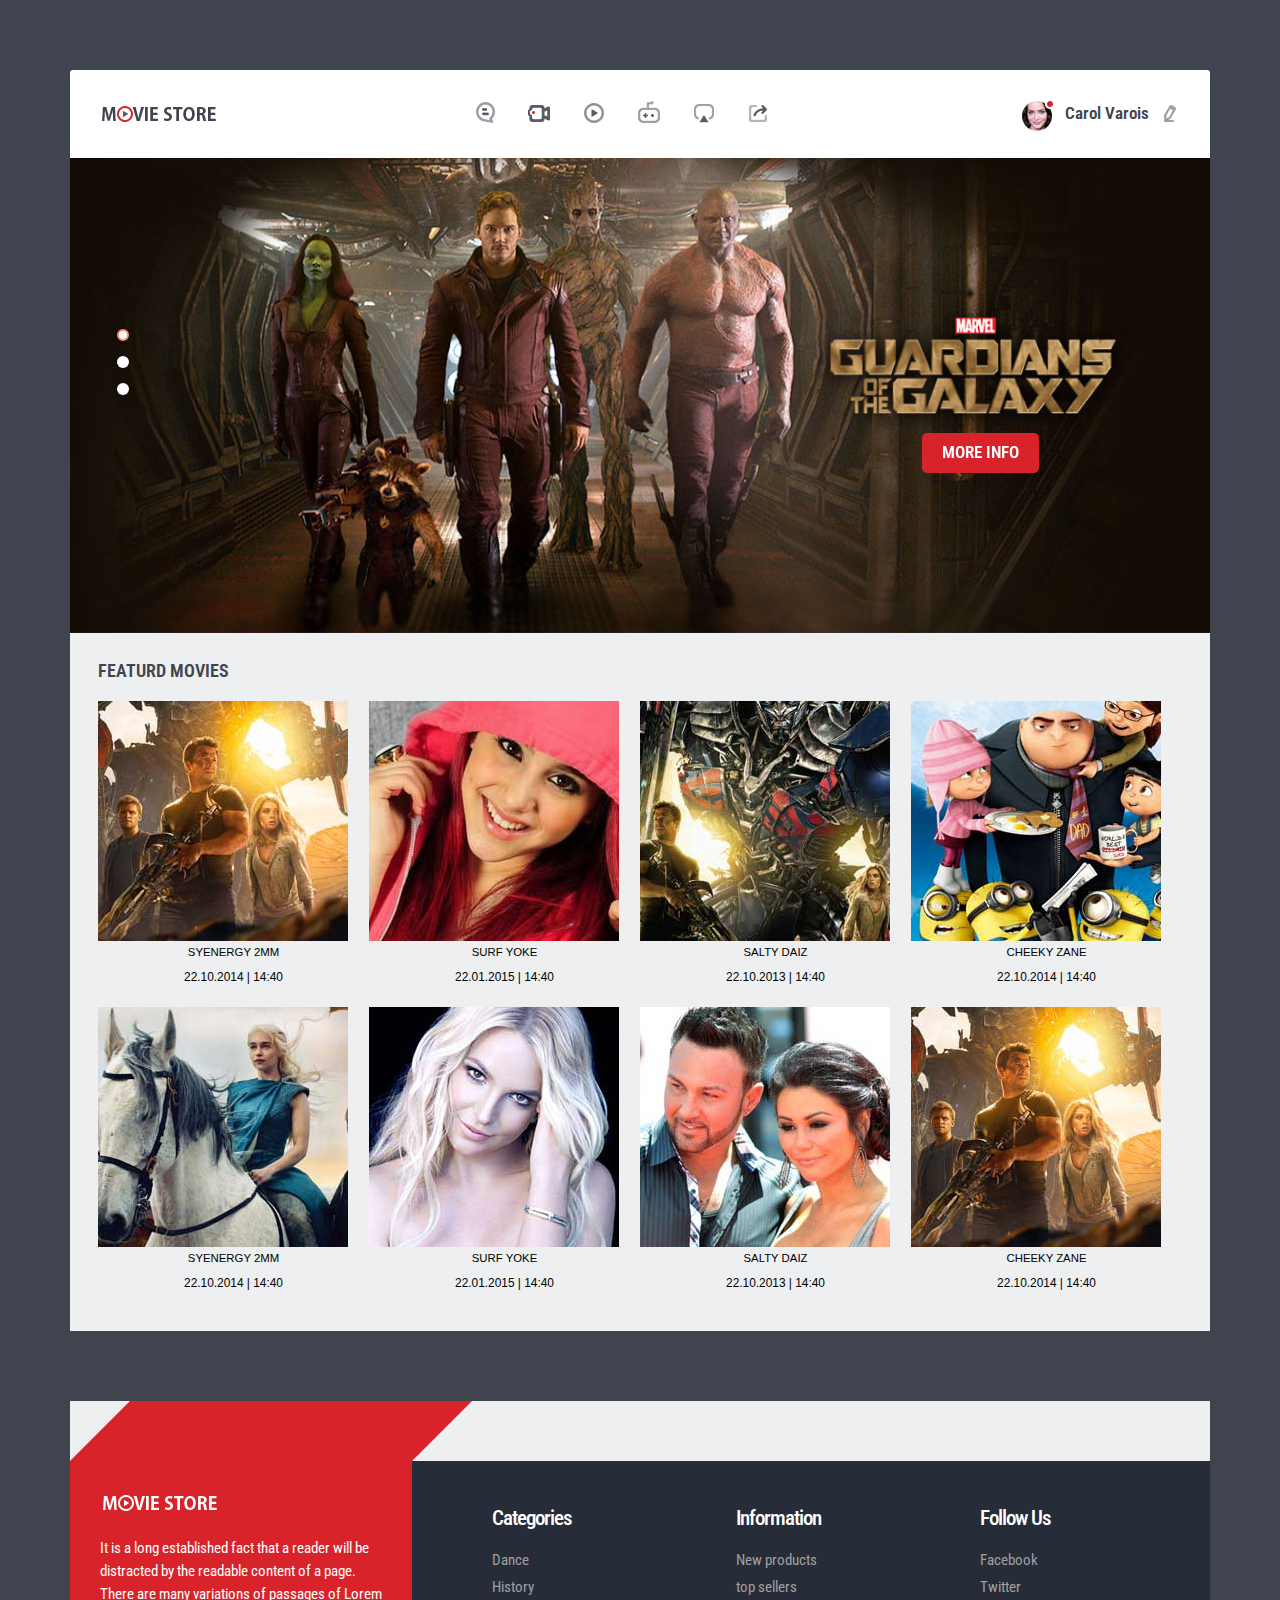
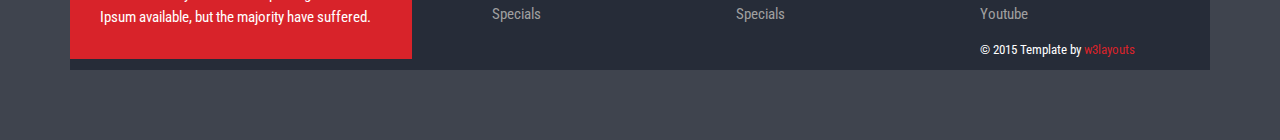
==== FilmIntegration/src/main/resources/static/index.html @ 074dd5e5 "修改电影列表页面" ====
<!--A Design by W3layouts
Author: W3layout
Author URL: http://w3layouts.com
License: Creative Commons Attribution 3.0 Unported
License URL: http://creativecommons.org/licenses/by/3.0/
-->
<!DOCTYPE HTML>
<html>
<head>
<title>Movie_store A Entertainment Category Flat Bootstarp Resposive Website Template | Home :: w3layouts</title>
<meta name="viewport" content="width=device-width, initial-scale=1">
<meta http-equiv="Content-Type" content="text/html; charset=utf-8" />
<meta name="keywords" content="Movie_store Responsive web template, Bootstrap Web Templates, Flat Web Templates, Andriod Compatible web template, 
Smartphone Compatible web template, free webdesigns for Nokia, Samsung, LG, SonyErricsson, Motorola web design" />
<script type="application/x-javascript"> addEventListener("load", function() { setTimeout(hideURLbar, 0); }, false); function hideURLbar(){ window.scrollTo(0,1); } </script>
<link href="css/bootstrap.css" rel='stylesheet' type='text/css' />
<link href="css/style.css" rel="stylesheet" type="text/css" media="all" />
<!-- start plugins -->
<script type="text/javascript" src="js/jquery-1.11.1.min.js"></script>
<link href='http://fonts.googleapis.com/css?family=Roboto+Condensed:100,200,300,400,500,600,700,800,900' rel='stylesheet' type='text/css'>
<script src="js/responsiveslides.min.js"></script>
<script>
    $(function () {
      $("#slider").responsiveSlides({
      	auto: true,
      	nav: true,
      	speed: 500,
        namespace: "callbacks",
        pager: true,
      });
    });
</script>
</head>
<body>
<div class="container">
	<div class="container_wrap">
		<div class="header_top">
		    <div class="col-sm-3 logo"><a href="index.html"><img src="images/logo.png" alt=""/></a></div>
		    <div class="col-sm-6 nav">
			  <ul>
				 <li> <span class="simptip-position-bottom simptip-movable" data-tooltip="comic"><a href="movie.html"> </a></span></li>
				 <li><span class="simptip-position-bottom simptip-movable" data-tooltip="movie"><a href="movie.html"> </a> </span></li>
				 <li><span class="simptip-position-bottom simptip-movable" data-tooltip="video"><a href="movie.html"> </a></span></li>
				 <li><span class="simptip-position-bottom simptip-movable" data-tooltip="game"><a href="movie.html"> </a></span></li>
				 <li><span class="simptip-position-bottom simptip-movable" data-tooltip="tv"><a href="movie.html"> </a></span></li>
				 <li><span class="simptip-position-bottom simptip-movable" data-tooltip="more"><a href="movie.html"> </a></span></li>
			 </ul>
			</div>
			<div class="col-sm-3 header_right">
			   <ul class="header_right_box">
				 <li><img src="images/p1.png" alt=""/></li>
				 <li><p><a href="index.html">Carol Varois</a></p></li>
				 <li class="last"><i class="edit"> </i></li>
				 <div class="clearfix"> </div>
			   </ul>
			</div>
			<div class="clearfix"> </div>
	      </div>
	      <div class="slider">
	   <div class="callbacks_container">
	   <!-- Add the top-3 movies to show, implemented in the javascript -->
	      <ul class="rslides" id="slider">
	        <li><img src="images/banner.jpg" class="img-responsive" alt=""/>
	        	<div class="button">
			      <a href="#" class="hvr-shutter-out-horizontal">More Info</a>
			    </div>
			</li>
	        <li><img src="images/banner1.jpg" class="img-responsive" alt=""/>
	        	<div class="button">
			      <a href="#" class="hvr-shutter-out-horizontal">More Info</a>
			    </div>
			</li>
	        <li><img src="images/banner2.jpg" class="img-responsive" alt=""/>
	        	<div class="button">
			      <a href="#" class="hvr-shutter-out-horizontal">More Info</a>
			    </div>
			</li>
	      </ul>
	    </div>
	    
      </div>
      <div class="content">
      	<div class="box_1">
      	 <h1 class="m_2">Featurd Movies</h1>
      	 
		<div class="clearfix"> </div>
		</div>
		
		
                   <ul id="flexiselDemo3">
						<li><img src="images/1.jpg" class="img-responsive"/><div class="grid-flex"><a href="#">Syenergy 2mm</a><p>22.10.2014 | 14:40</p></div></li>
						<li><img src="images/2.jpg" class="img-responsive"/><div class="grid-flex"><a href="#">Surf Yoke</a><p>22.01.2015 | 14:40</p></div></li>
						<li><img src="images/3.jpg" class="img-responsive"/><div class="grid-flex"><a href="#">Salty Daiz</a><p>22.10.2013 | 14:40</p></div></li>
						<li><img src="images/4.jpg" class="img-responsive"/><div class="grid-flex"><a href="#">Cheeky Zane</a><p>22.10.2014 | 14:40</p></div></li>
						<li><img src="images/5.jpg" class="img-responsive"/><div class="grid-flex"><a href="#">Synergy</a><p>22.10.2013 | 14:40</p></div></li>
				    </ul>
				    <script type="text/javascript">
					 $(window).load(function() {
						$("#flexiselDemo3").flexisel({
							visibleItems: 4,
							animationSpeed: 1000,
							autoPlay: true,
							autoPlaySpeed: 3000,    		
							pauseOnHover: true,
							enableResponsiveBreakpoints: true,
					    	responsiveBreakpoints: { 
					    		portrait: { 
					    			changePoint:480,
					    			visibleItems: 1
					    		}, 
					    		landscape: { 
					    			changePoint:640,
					    			visibleItems: 2
					    		},
					    		tablet: { 
					    			changePoint:768,
					    			visibleItems: 3
					    		}
					    	}
					    });
					    
					});
				   </script>
				   <script type="text/javascript" src="js/jquery.flexisel.js"></script>
				   <ul id="flexiselDemo1">
						<li><img src="images/8.jpg" class="img-responsive"/><div class="grid-flex"><a href="#">Syenergy 2mm</a><p>22.10.2014 | 14:40</p></div></li>
						<li><img src="images/7.jpg" class="img-responsive"/><div class="grid-flex"><a href="#">Surf Yoke</a><p>22.01.2015 | 14:40</p></div></li>
						<li><img src="images/6.jpg" class="img-responsive"/><div class="grid-flex"><a href="#">Salty Daiz</a><p>22.10.2013 | 14:40</p></div></li>
						<li><img src="images/1.jpg" class="img-responsive"/><div class="grid-flex"><a href="#">Cheeky Zane</a><p>22.10.2014 | 14:40</p></div></li>
						<li><img src="images/2.jpg" class="img-responsive"/><div class="grid-flex"><a href="#">Synergy</a><p>22.10.2013 | 14:40</p></div></li>
				     </ul>
				    <script type="text/javascript">
					 $(window).load(function() {
						$("#flexiselDemo1").flexisel({
							visibleItems: 4,
							animationSpeed: 1000,
							autoPlay: true,
							autoPlaySpeed: 3000,    		
							pauseOnHover: true,
							enableResponsiveBreakpoints: true,
					    	responsiveBreakpoints: { 
					    		portrait: { 
					    			changePoint:480,
					    			visibleItems: 1
					    		}, 
					    		landscape: { 
					    			changePoint:640,
					    			visibleItems: 2
					    		},
					    		tablet: { 
					    			changePoint:768,
					    			visibleItems: 3
					    		}
					    	}
					    });
					    
					});
				   </script>
		
		
      </div>
   </div>
 </div>
 
<div class="container"> 
 <footer id="footer">
 	<div id="footer-3d">
		<div class="gp-container">
			<span class="first-widget-bend"></span>
		</div>		
	</div>
    <div id="footer-widgets" class="gp-footer-larger-first-col">
		<div class="gp-container">
            <div class="footer-widget footer-1">
            	<div class="wpb_wrapper">
					<img src="images/f_logo.png" alt=""/>
				</div> 
	          <br>
	          <p>It is a long established fact that a reader will be distracted by the readable content of a page.</p>
			  <p class="text">There are many variations of passages of Lorem Ipsum available, but the majority have suffered.</p>
			 </div>
			 <div class="footer_box">
			  <div class="col_1_of_3 span_1_of_3">
					<h3>Categories</h3>
					<ul class="first">
						<li><a href="#">Dance</a></li>
						<li><a href="#">History</a></li>
						<li><a href="#">Specials</a></li>
					</ul>
		     </div>
		     <div class="col_1_of_3 span_1_of_3">
					<h3>Information</h3>
					<ul class="first">
						<li><a href="#">New products</a></li>
						<li><a href="#">top sellers</a></li>
						<li><a href="#">Specials</a></li>
					</ul>
		     </div>
		     <div class="col_1_of_3 span_1_of_3">
					<h3>Follow Us</h3>
					<ul class="first">
						<li><a href="#">Facebook</a></li>
						<li><a href="#">Twitter</a></li>
						<li><a href="#">Youtube</a></li>
					</ul>
					<div class="copy">
				      <p>&copy; 2015 Template by <a href="http://w3layouts.com" target="_blank"> w3layouts</a></p>
			        </div>
		     </div>
		    <div class="clearfix"> </div>
	        </div>
	        <div class="clearfix"> </div>
		</div>
	</div>
  </footer>
</div>		
</body>
</html>
---- FilmIntegration/src/main/resources/static/css/style.css ----
/*
Author: W3layout
Author URL: http://w3layouts.com
License: Creative Commons Attribution 3.0 Unported
License URL: http://creativecommons.org/licenses/by/3.0/
*/
h4, h5, h6,
h1, h2, h3 {margin-top: 0;}
ul, ol {margin: 0;}
p {margin: 0;}
html, body{
	font-family: 'Roboto Condensed', sans-serif;
	background:#3f444e;
}
body a{
	transition:0.5s all;
	-webkit-transition:0.5s all;
	-moz-transition:0.5s all;
	-o-transition:0.5s all;
	-ms-transition:0.5s all;
}
.container_wrap{
	padding:5em 0;
}
.header_top{
	background: #fff;
padding:2em 1em 1.8em;
border-top-left-radius: 3px;
-webkit-border-top-left-radius: 3px;
-moz-border-top-left-radius: 3px;
-o-border-top-left-radius: 3px;
border-top-right-radius: 3px;
-webkit-border-top-right-radius: 3px;
-moz-border-top-right-radius: 3px;
-o-border-top-right-radius: 3px;
}
.logo{
	margin-top: 4px;
}
/*---social-icons-----*/
.nav {
	text-align:center;
	
}
.nav ul{
	padding:0;
	margin:0;
	list-style:none;
}
.nav li{
	
	margin: 0px 4% 0px 0;
	display:inline-block;
}
.nav li a {
	height:30px;
	width:30px;
	display: block;
}
.nav li a:hover {
	zoom: 1;
	filter: alpha(opacity=50);
	opacity: 0.8;
	-webkit-transition: opacity .15s ease-in-out;
	-moz-transition: opacity .15s ease-in-out;
	-ms-transition: opacity .15s ease-in-out;
	-o-transition: opacity .15s ease-in-out;
	transition: opacity .15s ease-in-out;
}
/*--------social simptip--------*/
[data-tooltip] {
	position: relative;
	display: inline-block;
}
[data-tooltip].simptip-position-bottom:before {
	border-bottom-color:#d8232a;
}
[data-tooltip].simptip-position-bottom:after {
	background-color:#d8232a;
	color:#fff;
	border-radius: 5px;
	-webkit-border-radius: 5px;
	-moz-border-radius: 5px;
	-o-border-radius: 5px;
}
[data-tooltip]:before {
	content: '';
	position: absolute;
	border-width: 6px;
	border-style: solid;
	border-color: rgba(0, 0, 0, 0);
}
[data-tooltip]:before, [data-tooltip]:after {
	position: absolute;
	visibility: hidden;
	opacity: 0;
	z-index: 999999;
}
[data-tooltip]:after {
	height:25px;
	padding:7px 12px 0;
	font-size: 13px;
	line-height: 11px;
	content: attr(data-tooltip);
	white-space: nowrap;
	text-transform:uppercase;
}
[data-tooltip]:hover, [data-tooltip]:focus {
	background-color: rgba(0, 0, 0, 0);
}
[data-tooltip]:hover:before, [data-tooltip]:hover:after, [data-tooltip]:focus:before, [data-tooltip]:focus:after {
	visibility: visible;
	opacity: 1;
}
.simptip-position-bottom.simptip-movable:before {
	margin-top: -15px;
}
.simptip-position-bottom.simptip-movable:after {
	margin-top: -3px;
}
.simptip-position-bottom:before, .simptip-position-bottom:after, .simptip-position-top:before, .simptip-position-top:after {
	left: 32%;
}
.simptip-position-bottom:before, .simptip-position-bottom:after {
	top: 140%;
}
.simptip-position-bottom:after, .simptip-position-top:after {
	margin-left: -18px;
}
.simptip-position-right.simptip-movable:before, .simptip-position-right.simptip-movable:after, .simptip-position-left.simptip-movable:before, .simptip-position-left.simptip-movable:after, .simptip-position-top.simptip-movable:before, .simptip-position-top.simptip-movable:after, .simptip-position-bottom.simptip-movable:before, .simptip-position-bottom.simptip-movable:after {
	-webkit-transition: all .1s linear;
	-moz-transition: all .1s linear;
	-o-transition: all .1s linear;
	-ms-transition: all .1s linear;
	transition: all .1s linear;
}
.simptip-position-bottom.simptip-movable:hover:before, .simptip-position-bottom.simptip-movable:hover:after {
	-webkit-transform: translateY(10px);
	-moz-transform: translateY(10px);
	-ms-transform: translateY(10px);
	-o-transform: translateY(10px);
	transform: translateY(10px);
}
/*------------end social simptip----------------*/
.nav li:nth-child(1) a{
	background: url(../images/img_sprite.png) -7px -9px;
}
.nav li:nth-child(2) a{
	background: url(../images/img_sprite.png) -49px -8px;
}
.nav li:nth-child(3) a{
	background: url(../images/img_sprite.png) -90px -9px;
}
.nav li:nth-child(4) a{
	background: url(../images/img_sprite.png) -130px -8px;
}
.nav li:nth-child(5) a{
	background: url(../images/img_sprite.png) -175px -9px;
}
.nav li:nth-child(6) a{
	background: url(../images/img_sprite.png) -216px -9px;
}
ul.header_right_box{
	padding:0;
	margin: 0 0 0 33%;
	list-style:none;
	
}
ul.header_right_box li{
	float: left;
	margin: 0 3%;
}
ul.header_right_box li p{
	font-size:1.2em;
font-weight: 600;

margin-top: 4px;
}
ul.header_right_box li p a{
	color:#3f444e;
}
ul.header_right_box li p a:hover{
	text-decoration:none;
	color:#d8232a;
}
i.edit{
	width: 20px;
	height: 25px;
	background: url(../images/img_sprite.png) -258px -9px;
	display: inline-block;
}
ul.header_right_box li.last{
	margin-right:0;
}
/*--slider--*/
/*--- slider-css --*/
.slider {
	position: relative;
}
.rslides {
  position: relative;
  list-style: none;
  overflow: hidden;
  width: 100%;
  padding: 0;
  margin: 0;
}
.rslides li {
  -webkit-backface-visibility: hidden;
  position: absolute;
  display: none;
  width: 100%;
  left: 0;
  top: 0;
}
.rslides li:first-child {
  position: relative;
  display: block;
  float: left;
}
.rslides img {
  display: block;
  height: auto;
  float: left;
  width: 100%;
  border: 0;
}
.caption{
	width: 56%;
	position: absolute;
	top: 35%;
	left: 20%;
	text-align:center;
}
.caption h3{
	color: #FFF;
	font-weight: 700;
	font-size: 1.8em;
	text-transform: uppercase;
}
.caption p{
	color: #FFF;
	line-height: 1.5em;
	font-size: 0.875em;
	text-align: center;
	margin:1em 0 1.5em 0;
}
a.morebtn{
	background:#3D3D3D;
	padding:0.8em 0;
	display:block;
	font-size:0.875em;
	text-transform:uppercase;
	color:#FFF;
	width:20%;
	margin:0 auto;
	transition:0.5s all ease;
	-webkit-transition:0.5s all ease;
	-moz-transition:0.5s all ease;
	-o-transition:0.5s all ease;
	-ms-transition:0.5s all ease;
}
a.morebtn:hover{
	background:#585686;
}
.callbacks_tabs a:after {
	content: "\f111";
	font-size: 0;
	font-family: FontAwesome;
	visibility: visible;
	display: block;
	height: 12px;
	width: 12px;
	display: inline-block;
	background:#fff;
	border-radius:50px;
}
.callbacks_here a:after{
	border: 2px solid #fd926d;
}
.callbacks_tabs a{
	visibility:hidden;
}
.callbacks_tabs li{
	
}
ul.callbacks_tabs.callbacks1_tabs {
	position: absolute;
	bottom:50%;
	z-index: 999;
	left:0px;
	list-style: none;
}
.callbacks_nav {
  position: absolute;
  -webkit-tap-highlight-color: rgba(0,0,0,0);
  top: 50%;
  left: 0;
  opacity: 0.7;
  z-index: 3;
  text-indent: -9999px;
  overflow: hidden;
  text-decoration: none;
  height:117px;
  width:30px;
  background: transparent  no-repeat left top;
  margin-top: -45px;
  }
.callbacks_nav.next {
  left: auto;
  background-position: right top;
  right: 0;
 }
/*-- responsive-mediaquries --*/
@media(max-width:1024px){
	.caption {
		width: 63%;
		top: 31%;
		left: 19%;
	}
}
@media(max-width:768px){
	.caption {
		width: 70%;
		top: 22%;
		left: 13%;
	}
	.caption h3{
		font-size:1.5em;
	}
	a.morebtn {
		width: 26%;
	}
	.callbacks_nav {
	  	top: 55%;
	 }
}
@media(max-width:640px){
	.caption {
		width: 70%;
		top: 12%;
		left: 13%;
	}
	.caption h3{
		font-size:1.5em;
	}
	a.morebtn {
		width: 30%;
	}
	.callbacks_tabs a:after {
		height: 10px;
		width: 10px;
	}
}
@media(max-width:480px){
	.caption {
		width: 70%;
		top: 14%;
		left: 13%;
	}
	.callbacks_nav {
	  	top: 60%;
	 }
	.caption p{
		height:25px;
		overflow:hidden;
		margin:0.5em 0;
	}
	.caption h3{
		font-size:1.4em;
	}
	a.morebtn {
		width: 40%;
		font-size:0.8em;
	}
	.callbacks_tabs a:after {
		height:4px;
		width: 4px;
	}
	ul.callbacks_tabs.callbacks1_tabs {
		
	}
}
@media(max-width:320px){
	.caption {
		width: 70%;
		top: 14%;
		left: 13%;
	}
	.callbacks_nav {
	  	top: 63%;
	 }
	.caption p{
		height:25px;
		overflow:hidden;
		margin:0.2em 0;
	}
	.caption h3{
		font-size:1em;
	}
	a.morebtn {
		width: 50%;
		font-size: 0.8em;
		padding:0.6em 0.5em; 
	}
	.callbacks_tabs a:after {
		height:4px;
		width: 4px;
	}
	ul.callbacks_tabs.callbacks1_tabs {
		bottom: 10px;
		left: 4px;
	}
}
.button {
display: block;
z-index: 2;
text-shadow: none;
margin: 0;
max-width: none;
position: absolute;
top:58%;
right:15%;

}
.button a{
	text-decoration: none;
	color: #fff;
	background: #d8232a;
	padding: 8px 20px;
	border-radius: 5px;
	-webkit-border-radius: 5px;
	-moz-border-radius: 5px;
	-o-border-radius: 5px;
	text-transform: uppercase;
	font-weight: 600;
	font-size: 1.2em;
}

/* Bounce To Right */

/* Shutter Out Horizontal */
.hvr-shutter-out-horizontal {
  display: inline-block;
  vertical-align: middle;
  -webkit-transform: translateZ(0);
  transform: translateZ(0);
  box-shadow: 0 0 1px rgba(0, 0, 0, 0);
  -webkit-backface-visibility: hidden;
  backface-visibility: hidden;
  -moz-osx-font-smoothing: grayscale;
  position: relative;
  background: #e1e1e1;
  -webkit-transition-property: color;
  transition-property: color;
  -webkit-transition-duration: 0.3s;
  transition-duration: 0.3s;
}
.hvr-shutter-out-horizontal:before {
  content: "";
  position: absolute;
  z-index: -1;
  top: 0;
  bottom: 0;
  left: 0;
  right: 0;
  background:#3f444e;
  -webkit-transform: scaleX(0);
  transform: scaleX(0);
  -webkit-transform-origin: 50%;
  transform-origin: 50%;
  -webkit-transition-property: transform;
  transition-property: transform;
  -webkit-transition-duration: 0.3s;
  transition-duration: 0.3s;
  -webkit-transition-timing-function: ease-out;
  transition-timing-function: ease-out;
  border-radius: 5px;
	-webkit-border-radius: 5px;
	-moz-border-radius: 5px;
	-o-border-radius: 5px;
}
.hvr-shutter-out-horizontal:hover, .hvr-shutter-out-horizontal:focus, .hvr-shutter-out-horizontal:active {
  color: white;
}
.hvr-shutter-out-horizontal:hover:before, .hvr-shutter-out-horizontal:focus:before, .hvr-shutter-out-horizontal:active:before {
  -webkit-transform: scaleX(1);
  transform: scaleX(1);
}
.banner_desc {
display: block;
z-index: 2;
text-shadow: none;
margin: 0;
max-width: none;
position: absolute;
top:90.5%;
right: 0;
width: 100%;
padding: 10px 15px 5px;
background: rgba(3, 3, 3, 0.45);
}
.grid_1{
	padding-right:0!important;
}
ul.list_1, ul.list_3, ul.list_4{
	padding:0;
	margin:0;
	list-style:none;
}
ul.list_1 li{
	display: inline-block;
color: #fff;
text-transform: uppercase;
font-weight: 600;
font-size: 1.2em;
margin-right:5%;
}
span.m_1{
	font-size:14px;
	color:#cb242a;
}
span.m_1 img{
	vertical-align: text-bottom;
}
i.icon1, i.icon2, i.icon3{
	width: 20px;
height: 20px;
background: url(../images/img_sprite.png) -7px -42px;
float: left;
margin-right: 8%;
}
ul.list_2 li{
	display: inline-block;

width: 32%;
margin-right: 0;
}
ul.list_2 li p, ul.list_4 li p{
	float: left;
}
i.icon2{
	background: url(../images/img_sprite.png) -33px -42px;
}
i.icon3{
	background: url(../images/img_sprite.png) -60px -42px;
}
.content{
	background:#edeff0;
	padding:2em;
}
.search {
border-top: none;
border-left: none;
border-right: none;
border-bottom: 1px solid #CACACA;
background: none;
position: relative;
margin-bottom: 2em;
float:right;
}
.search form input[type="text"] {
padding: 3px 0;
font-weight:500;
font-size: 1em;
color:#A6A8AB;
border:none;
outline: none;
width: 76%;
background: none;
font-style: italic;
}
.search form input[type="submit"] {
background: url('../images/search.png')no-repeat  3px -2px;
width: 20px;
height: 20px;
border: none;
cursor: pointer;
outline: none;
position: absolute;
top: 23%;
right: 8px;
}
h1.m_2{
	float:left;
	color:#3f444e;
	font-size:1.3em;
	text-transform:uppercase;
	font-weight:600;
}
.grid_2 img{
	border-radius:5px;
	-webkit-border-radius:5px;
	-moz-border-radius:5px;
	-o-border-radius:5px;
}
.caption1{
	position:relative;
}
ul.list_3{
	position: absolute;
	top:-184px;
	left: 15px;
	width:100%;
}
ul.list_3 li p, ul.list_5 li p{
	float:left;
	color:#fff;
	font-size: 1.2em;
}
i.icon4{
	width: 20px;
height: 20px;
background: url(../images/img_sprite.png) -85px -46px;
display: inline-block;
position: absolute;
top: -184px;
right: 15px;

}
i.icon5 {
width: 20px;
height: 20px;
background: url(../images/img_sprite.png) -7px -42px;
float: left;
margin-right:4%;
}
p.m_3{
	position: absolute;
top: -30px;
color: #fff;
font-size: 1.1em;
width: 100%;

text-align: center;
}
.grid_2:hover, .row_2:hover, .m_5:hover, .m_6:hover, .m_7:hover, .m_8:hover{
	
	transition:0.5s all;
	-webkit-transition:0.5s all;
	-moz-transition:0.5s all;
	-o-transition:0.5s all;
	-ms-transition:0.5s all;
	opacity:0.8;
}
.grid_2:hover i.icon4{
	

}
.grid_3{
	padding: 0;
}
.grid_4{
	padding-left:0;
}
.grid_5{
	
}
.col-md-6.grid_7 {
padding-right: 0;
}
.col-md-2.grid_6 {
padding: 0;
}
.col_1{
	margin-top:2em;
}
.col_2{
	background:#fff;
}
ul.list_4{
	padding:1em;
}
ul.list_4 li, ul.list_6 li{
	color:#3f444e;
	
	font-weight: 600;
	font-size: 1.1em;
}
ul.list_4 li, ul.list_6 li{
	display:flex;
	line-height: 2em;
}
span.m_4{
	font-weight:500;
}
.row_2{
	margin-top:2em;
}
ul.list_5{
	position: absolute;
	top:-160px;
	left: 15px;
	width:100%;
	margin:0;
	padding:0;
	list-style:none;
}
ul.list_7{
	top:-208px;
}
i.icon6 {
	top: -160px;
}
i.icon7{
	top: -208px;
}
.video iframe{
	min-height:225px;
	padding:0 15px;
	margin-top:2em;
}
.row_5{
	margin-top:2em;
}
.col_3{
	margin-top:2em;
}
/*--footer--*/

#footer {
float: left;
overflow: hidden;
width: 100%;
margin-bottom:5em;
}
#footer-3d {
background-color:#edeff0;
}
#footer-3d {
float: left;
overflow: hidden;
width: 100%;
height: 60px;
}

#footer-3d .first-widget-bend {
float: left;
overflow: hidden;
width: 30%;
height: 60px;
margin-left: 30px;
-webkit-transform: skewX(-45deg);
-moz-transform: skewX(-45deg);
transform: skewX(-45deg);
}
.first-widget-bend {
background-color:#d8232a;
}
#footer-widgets.gp-footer-larger-first-col {
padding: 0;
}
#footer-widgets {
background-color:#262C38;
}
#footer-widgets {
float: left;
overflow: hidden;
padding: 50px 0 10px;
width: 100%;
}
.gp-container {
position: relative;
margin: 0 auto;
z-index: 1;
}
.gp-footer-larger-first-col .footer-1 {

line-height: 23px;
font-weight: 400;
font-style: normal;
color: #ffffff;
font-size: 15px;
opacity: 1;
visibility: visible;
-webkit-transition: opacity 0.24s ease-in-out;
-moz-transition: opacity 0.24s ease-in-out;
transition: opacity 0.24s ease-in-out;
}
.gp-footer-larger-first-col .footer-1 {
background-color:#d8232a;
}
.gp-footer-larger-first-col .footer-1 {
width: 30%;
margin-right:7%;
padding: 30px;
float: left;
}
.col_1_of_3:first-child {
margin-left: 0;
}
.span_1_of_3 {
width:19.8%;
}
.col_1_of_3{
display: block;
float: left;
margin:4% 0 1% 1.6%;
}
.span_1_of_3 h3 {
margin-bottom:15px;


font-size:1.5em;
line-height: 1.2;
margin-top: 0px;
letter-spacing: -1px;
color: #fff;
}
ul.first{
	padding:0;
	margin:0;
	list-style:none;
}
ul.first li a {
color: #A0A0A0;
font-size: 15px;
-moz-transition: background 0.5s ease;
-o-transition: background 0.5s ease;
-webkit-transition: background 0.5s ease;
line-height: 1.8em;
}
ul.first li a:hover{
	text-decoration:none;
	color:#d8232a;
}
.footer_box{
	
}
.copy p{
	color:#fff;
	font-size:13px;
	margin-top:1em;
}
.copy p a{
	color:#d8232a;
}
/*--movie--*/
.movie-test-dark {
background-color:#fff;
}
.movie-test {
width: 50%;
float: left;
margin-bottom: 8px;
}
.movie-test-left .movie__images {
float: left;
}
.movie-test .movie__images {
width: 50%;
border: none;
position: relative;
}

.movie-test .movie-beta__link:after {
content: '';
background-color: rgba(255, 255, 255, 0);
width: 100%;
height: 100%;
position: absolute;
top: 0;
left: 0;
-webkit-transition: 0.3s;
transition: 0.3s;
z-index: 19;
}
.movie-test .movie-beta__link:hover:after {
background-color: rgba(255, 255, 255, 0.4);
}

.movie-test .movie__info {
overflow: hidden;
padding: 17px 17px;
position: relative;
margin: 0;
background: #fff;
}
a.movie__title{
	color:#000;
	font-weight:600;
	font-size:1.1em;
}
.movie-test-right .movie__images {
float: right;
}
ul.list_6{
	padding:0;
	margin:0;
	list-style:none;
}
p.movie__option a{
	font-weight:500;
	font-size:1em;
	color:#000;
}
.movie_img{
	margin-bottom:2em;
}
#flexiselDemo1, #flexiselDemo3 {
	display: none;
}
.nbs-flexisel-container {
	position: relative;
	max-width: 100%;
}
.nbs-flexisel-ul {
	position: relative;
	width: 9999px;
	margin: 0px;
	padding: 0px;
	list-style-type: none;
	text-align: center;
}
.nbs-flexisel-inner {
	overflow: hidden;
	margin: 0 auto;
}
.nbs-flexisel-item {
	float: left;
	margin:0px;
	padding:0px;
	cursor: pointer;
	position: relative;
	line-height: 0px;
}
.nbs-flexisel-item > img {
	cursor: pointer;
	position: relative;
	margin-top:10px;
	margin-bottom: 10px;
	max-width:350px;
	max-height:500px;
}
.grid-flex{
	margin:10px 0 20px 0;
	font-family: 'Roboto', sans-serif;
}
.nbs-flexisel-item a {
	color: #000;
	font-size:0.8125em;
	text-transform:uppercase;
}
.nbs-flexisel-item a:hover{
	color:#555;
}
.nbs-flexisel-item p {
	color: #000;
	font-size: 0.85em;
	padding-top: 25px;
}
.nbs-flexisel-item > img {
	cursor: pointer;
	positon: relative;
}
/*** Navigation ***/
.nbs-flexisel-nav-left, .nbs-flexisel-nav-right {
	width: 45px;
	height: 45px;
	position: absolute;
	cursor: pointer;
	z-index: 100;
	margin-top:-2em;
}
.nbs-flexisel-nav-left {
	left: 0px;
	background: url(../images/img-sprite.png) no-repeat -15px -113px;
}
.nbs-flexisel-nav-right {
	right: 0px;
	background: url(../images/img-sprite.png) no-repeat -76px -113px;
}
h1.recent {
padding: 0 15px;
margin: 1em 0;
color: #000;
}
h2.m_3{
	padding: 0 15px;

color: #000;
margin-bottom:1em;
}
.down_btn {
margin-top: 3em;
}
.btn1 {
padding:12px 20px;
outline: none;

font-size: 1.2em;
color:#fff;
text-decoration: none;
text-transform: uppercase;
background: #d8232a;
}
.btn1 span {
width: 20px;
height: 20px;
background: url(../images/img_sprite.png) -85px -49px;
display: inline-block;
vertical-align: middle;
margin-right: 2%;
text-decoration: none;
}
a.btn1:hover{
	background:#3f444e;
	color:#fff;
	text-decoration:none;
}
/*--single--*/
.images_3_of_2 {
width: 37.2%;
float: left;
margin-right: 2.6%;
}
.span_3_of_2 {
width: 59.3333%;
}
.desc1 {
display: block;
float: left;
}
.movie_image {
position: relative;
border: 2px solid #d8232a;
}
.movie_rating {
width: 47px;
height: 47px;
padding-top: 10px;
-webkit-border-radius: 24px;
-moz-border-radius: 24px;
border-radius: 24px;
background-color: #d8232a;
border: solid 3px #fff;
font: 16px 'Roboto', sans-serif;
color: #fff;
text-align: center;
font-weight: bold;
position: absolute;
top: 6px;
left: 6px;
}
.movie_rate {
position: relative;
padding: 20px 17px 19px;
border: 2px solid #d8232a;
border-top: none;

color: #4c4145;
}
.movie .movie__rate .score {
display: inline-block;
padding-left: 15px;
}
.rating_desc{
	float:left;
}
.rating_desc p{
	color:#000;
	font-size:1.2em;
}
/**/
/* ratings */
/**/
.sky-form .rating {
	margin-bottom: 4px;
	font-size: 15px;
	line-height: 27px;
	color: #404040;
}
.sky-form .rating:last-child {
	margin-bottom: 0;
}
.sky-form .rating input {
	position: absolute;
	left: -9999px;
}
.sky-form .rating label {
	display: block;
	float: right;
	height: -4px;
	cursor: pointer;
}
.sky-form [class^="icon-"] {
	display: block;
    width: 20px;
    height: 20px;
    background: url('../images/star.png') 0 1px;
    float:left;
    font-family: FontAwesome;
    font-style: normal;
    font-weight: normal;
  -webkit-font-smoothing: antialiased;
}
/**/
/* checked state */
/**/
.sky-form .radio input + i:after {
	background-color: #2da5da;	
}
.sky-form .checkbox input + i:after {
	color: #2da5da;
}
.sky-form .radio input:checked + i,
.sky-form .checkbox input:checked + i,
.sky-form .toggle input:checked + i {
	border-color: #2da5da;	
}
.sky-form .rating input:checked ~ label {
	color: #2da5da;	
	 background: url('../images/star.png') 0 -16px;
	display: -webkit-box;
}
p.movie_option {
font-size: 15px;
margin-bottom: 15px;
}
p.movie_option a{
	color:#555;
}

p.m_4{
	color: #888;
font-size: 1em;
line-height: 1.8em;
margin:3em 0;
}
ul.single_list {
	margin-bottom: 30px;
	padding: 30px 0 0;
	list-style: none;
	margin: 0;
}
ul.single_list li {
padding-bottom: 30px;
}
.title {
	color:#000;
	font-size:1.1em;
	font-weight: 600;
	margin: 0 0 10px 0;
}
.title a{
	color:#000;
}
.title a:hover{
	color:red;
	text-decoration:none;
}
.list li {
	padding-bottom: 30px;
}
.data {
	float: left;
	width: 93.5%;
}
li.middle {
	padding: 0 0px 0 70px;
	margin-bottom: 30px;
}
li.last-comment {
	padding: 0 0px 0 140px;
	margin-bottom: 30px;
}
.data p, .data-middle, .data-last p{
	color: #999;
font-size: 1em;
line-height: 1.5em;
}
.preview {
	float: left;
	width: 5.5%;
	margin-right:1%;
}
.data-middle {
	float: left;
	width: 92.5%;
}
.data-last {
	float: left;
	width: 92.5%;
}
.single h1{
	color:#000;
	font-size:25px;
	margin:3em 0 0;
}
.to input[type="text"] {
padding: 10px;
width:30%;
font-size:1.1em;

margin: 10px 0;
border: none;
color: #999;
background:#fff;
float: left;
outline: none;
}
.text input[type="text"], .text textarea {
width: 70%;
font-size: 1.1em;
margin: 10px 0;
border: none;
color: #999;
outline: none;
background: #fff;
height: 120px;
padding: 10px;
resize: none;
}
.form-submit1 input[type="submit"] {
color: #FFF;
font-size: 1.1em;
font-weight: normal;
padding: 10px 20px;
text-transform: uppercase;
background:#d8232a;
display: inline-block;
-webkit-transition: all 0.3s ease-out;
-moz-transition: all 0.3s ease-out;
-ms-transition: all 0.3s ease-out;
-o-transition: all 0.3s ease-out;
transition: all 0.3s ease-out;
border: none;
cursor: pointer;
outline: none;
}
.form-submit1 input[type="submit"]:hover{
	background: #3f444e;
}
/*--login--*/
.login-left h3, .login-right h3 {
	color:#000;
	font-size: 1.5em;
	
	
	padding-bottom: 0.5em;
}
.login-left p, .login-right p {
	color:#999;
	display: block;
	font-size:1em;
	margin: 0 0 1.5em 0;
	line-height: 1.5em;
}
.acount-btn {
	background: #d8232a;
color: #FFF;
font-size: 1em;
padding: 7px 10px;
transition: 0.5s all;
-webkit-transition: 0.5s all;
-moz-transition: 0.5s all;
-o-transition: 0.5s all;
display: inline-block;
text-transform: uppercase;
}
.acount-btn:hover, .login-right input[type="submit"]:hover{
	background:#3f444e;
	text-decoration:none;
	color:#fff;
}
.login-right form {
	padding: 1em 0;
}
.login-right form div {
	padding: 0 0 1.5em 0;
}
.login-right span {
	color: #999;
	font-size:0.95em;
	
	display: block;
	
}
.login-right input[type="text"] {
	border: 1px solid #E4E4E4;
	outline-color:#d8232a;
	width: 96%;
	font-size:0.8125em;
	padding:10px;
	-webkit-appearance: none;
}
.login-right input[type="submit"] {
	background: #d8232a;
	color: #FFF;
	font-size:1em;
	padding:7px 10px;
	transition: 0.5s all;
	-webkit-transition: 0.5s all;
	-moz-transition: 0.5s all;
	-o-transition: 0.5s all;
	display: inline-block;
	text-transform: uppercase;
	border:none;
	outline:none;
}
.login-right input[type="submit"]:hover{
	background:#000;
}
a.forgot {
	font-size: 0.85em;
color: #000;
}
h4.title {
	color: #000;
	margin-bottom: 0.5em;
	
	text-transform: uppercase;
	border-bottom: 1px solid #DFDDDD;
	padding-bottom: 13px;
}
p.cart {
	color: #999;
	line-height: 1.8em;
}
/*--register--*/
.register-top-grid h3, .register-bottom-grid h3 {
	color:#000;
	font-size:1.5em;
	padding-bottom:20px;
	margin: 0;
	
}
.register-top-grid div, .register-bottom-grid div {
	width: 48%;
	float: left;
	margin: 10px 0;
}
.register-top-grid span, .register-bottom-grid span {
	color:#999;
	
	display: block;
	
	font-size:1em;
}
.register-top-grid input[type="text"], .register-bottom-grid input[type="text"] {
	border: 1px solid #EEE;
	outline-color:#FF5B36;
	width: 96%;
	font-size: 1em;
	padding: 0.5em;
	-webkit-appearance: none;
}
.checkbox {
	margin-bottom: 4px;
	padding-left: 27px;
	font-size: 1.1em;
	line-height: 27px;
	cursor: pointer;
}
.checkbox {
	position: relative;
	color:#999;
	font-weight:500;
}
.checkbox:last-child {
	margin-bottom: 0;
}
.news-letter {
	color: #555;
	font-weight:600;
	font-size: 0.85em;
	margin-bottom: 1em;
	display: block;
	text-transform: uppercase;
	transition: 0.5s all;
	-webkit-transition: 0.5s all;
	-moz-transition: 0.5s all;
	-o-transition: 0.5s all;
	clear: both;
}
.checkbox i {
	position: absolute;
	bottom: 5px;
	left: 0;
	display: block;
	width:20px;
	height:20px;
	outline: none;
	border: 2px solid #D2CF99;
}
.checkbox input + i:after {
	content: '';
	background: url("../images/tick1.png") no-repeat 1px 2px;
	top: -1px;
	left: -1px;
	width: 15px;
	height: 15px;
	font: normal 12px/16px FontAwesome;
	text-align: center;
}
.checkbox input + i:after {
	position: absolute;
	opacity: 0;
	transition: opacity 0.1s;
	-o-transition: opacity 0.1s;
	-ms-transition: opacity 0.1s;
	-moz-transition: opacity 0.1s;
	-webkit-transition: opacity 0.1s;
}
.checkbox input {
	position: absolute;
	left: -9999px;
}
.checkbox input:checked + i:after {
	opacity: 1;
}
.news-letter:hover {
	color:#00BFF0;
}
.register-but{
	
}
.register-but form input[type="submit"] {
	background: #df1f26;
color: #FFF;
font-size: 1em;
padding: 7px 20px;
transition: 0.5s all;
-webkit-transition: 0.5s all;
-moz-transition: 0.5s all;
-o-transition: 0.5s all;
display: inline-block;
text-transform: uppercase;
border: none;
outline: none;
}
.register-but input[type="submit"]:hover {
	background:#3f444e;
}
div.register-bottom-grid {
	margin-top:3em;
}
/*--responsive design--*/
@media only screen and (max-width:1024px) {
ul.header_right_box {
	margin: 0 0 0 17%;
}
.banner_desc {
	top: 88.5%;
}
ul.list_4 {
	padding: 0.5em;
}
ul.list_4 li, ul.list_6 li {
	font-size: 0.95em;
}
ul.list_3 {
	top: -150px;
}
i.icon4 {
	top: -150px;
}
ul.list_5 {
	top: -120px;
	left:5px;
}
i.icon6{
	top: -120px;
}
p.m_3 {
	top: -43px;
	font-size: 1em;
}
.video iframe {
	min-height: 180px;
}
.movie-test .movie__info {
	padding: 6px 6px;
}
}
@media only screen and (max-width:920px) {
ul.header_right_box {
	margin: 0;
}	
.nav li {
	margin: 0px 3% 0px 0;
}
.col-sm-3.header_right {
	padding-left: 0;
}
ul.header_right_box li {
	margin: 0 1%;
}
ul.list_1 li {
	font-size: 1em;
}
.banner_desc {
	top: 78.5%;
}
.grid_2 {
	text-align:center;
}
.grid_2 img, .col_2 img, .row_2 img, .m_6 img, .m_7 img{
	display:inline-block;	
}
ul.list_3, ul.list_5{
	top: -215px;
	width: 30%;
	left: 210px;
}
i.icon4 {
	top: -215px;
	right: 220px;
}
.col_2, .row_2, .m_6, .m_7 {
	text-align: center;
}
.row_2, .grid_2{
	margin-bottom:2em;
} 
.m_7{
	margin-top:2em;
}
.nbs-flexisel-item > img {
	max-width: 100%;
	max-height: 100%;
}
.col-md-9.movie_box {
	margin-bottom: 2em;
}
.login-right {
	margin-top: 3em;
}
.login-left h3, .login-right h3 {
	padding-bottom: 0;
}
p.text{
	display:none;
}
.gp-footer-larger-first-col .footer-1 {
	padding: 20px;
}
}
@media only screen and (max-width:640px) {
ul.header_right_box {
	text-align: center;
}	
ul.header_right_box li {
	display: inline-block;
	float: none;
}
.logo {
	margin:0 0 10px;
	text-align: center;
}
.header_top {
	padding: 1em 1em 0.8em;
}
.nav li {
	margin: 0px 1% 0px 0;
}
.banner_desc {
	top: 73.5%;
}
.button {
	top: 40%;
}
.movie_rate {
	padding: 10px 5px 8px;
}
}
@media only screen and (max-width:600px) {
.button a {
	padding: 6px 10px;
	font-weight: 600;
	font-size: 0.85em;
}	
.banner_desc {
	top: 54.5%;
	padding: 5px;
}
ul.list_1 li {
	font-size: 0.85em;
}
.span_1_of_3 {
	width: 100%;
	float: none;
}
.gp-footer-larger-first-col .footer-1 {
	width: 100%;
	padding:10px;
	float:none;
}
.footer_box {
	padding: 2em;
	text-align: center;
}
.movie-test {
	width: 100%;
	float: none;
}
.content {
	padding: 1em;
}
h2.m_3 {
	font-size: 22px;
}
h1.recent {
	font-size:22px;
}
.images_3_of_2 {
	width: 100%;
	float: none;
	margin-right: 0;
}
.span_3_of_2 {
	width: 100%;
	margin-top:2em;
}
.desc1 {
	float: none;
}
.to input[type="text"] {
	width: 45%;
}
.text input[type="text"], .text textarea {
	width: 100%;
}
.form-submit1 input[type="submit"] {
	font-size: 1em;
	padding: 7px 10px;
}
.preview {
	width: 13.5%;
	margin-right:2%;
}
.data {
	width: 83.5%;
}
li.middle {
	padding: 0 0px 0 30px;
	margin-bottom: 0;
}
.data-middle {
	width: 83.5%;
}
li.last-comment {
	padding: 0 0px 0 60px;
	margin-bottom: 0;
}
.data-last {
	width: 82.5%;
}
}
@media only screen and (max-width:320px) {
.banner_desc{
	display:none;
}	
.search {
	float: right;
	width: 40%;
}
h1.m_2 {
	font-size: 1.1em;
	margin-top: 6px;
}
i.icon4 {
	top: -200px;
	right: 8px;
}
ul.list_3, ul.list_5 {
	top: -200px;
	width: 30%;
	left: 10px;
}
.grid_7, .grid_4, .content_right, .content_right-box, .grid_5, .m_6, .movie_box, .login-left, .login-right{
	padding: 0;
}
.video iframe {
	padding:0;
	margin-top:0;
}
h2.m_3 {
	font-size: 18px;
	padding: 0;
}
.single h1 {
	font-size: 20px;
	margin: 2em 0 0;
}
.to input[type="text"] {
	width: 48%;
}
}
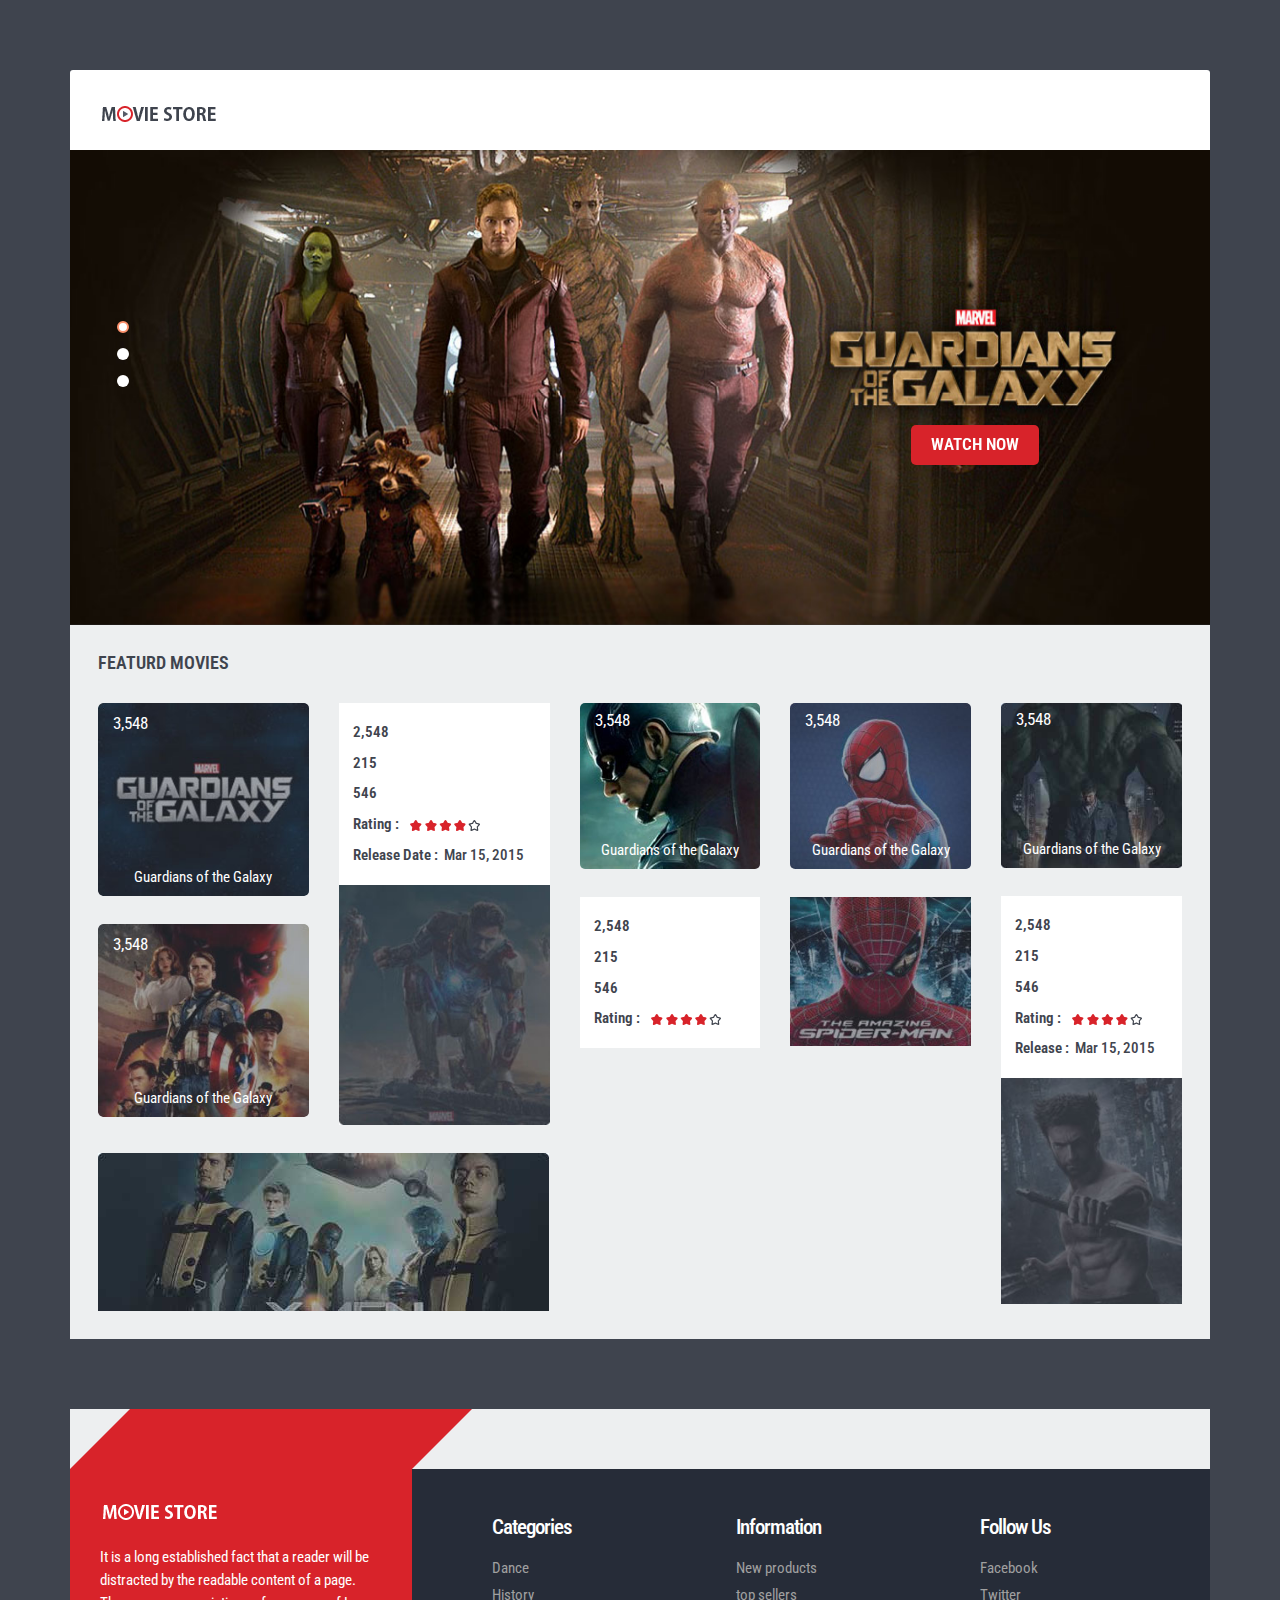
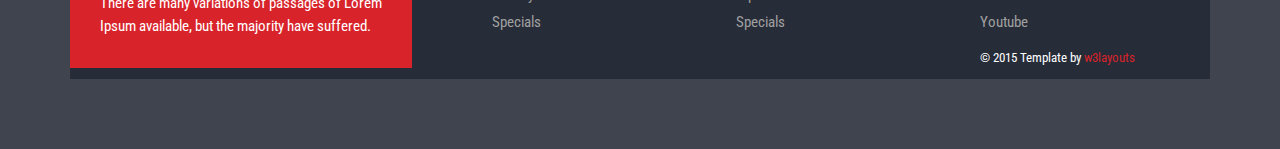
==== commit 113b805d: "修改" ====
--- a/FilmIntegration/src/main/resources/static/index.html
+++ b/FilmIntegration/src/main/resources/static/index.html
@@ -1,9 +1,4 @@
-<!--A Design by W3layouts
-Author: W3layout
-Author URL: http://w3layouts.com
-License: Creative Commons Attribution 3.0 Unported
-License URL: http://creativecommons.org/licenses/by/3.0/
--->
+
 <!DOCTYPE HTML>
 <html>
 <head>
@@ -36,128 +31,153 @@
 	<div class="container_wrap">
 		<div class="header_top">
 		    <div class="col-sm-3 logo"><a href="index.html"><img src="images/logo.png" alt=""/></a></div>
-		    <div class="col-sm-6 nav">
-			  <ul>
-				 <li> <span class="simptip-position-bottom simptip-movable" data-tooltip="comic"><a href="movie.html"> </a></span></li>
-				 <li><span class="simptip-position-bottom simptip-movable" data-tooltip="movie"><a href="movie.html"> </a> </span></li>
-				 <li><span class="simptip-position-bottom simptip-movable" data-tooltip="video"><a href="movie.html"> </a></span></li>
-				 <li><span class="simptip-position-bottom simptip-movable" data-tooltip="game"><a href="movie.html"> </a></span></li>
-				 <li><span class="simptip-position-bottom simptip-movable" data-tooltip="tv"><a href="movie.html"> </a></span></li>
-				 <li><span class="simptip-position-bottom simptip-movable" data-tooltip="more"><a href="movie.html"> </a></span></li>
-			 </ul>
-			</div>
-			<div class="col-sm-3 header_right">
-			   <ul class="header_right_box">
-				 <li><img src="images/p1.png" alt=""/></li>
-				 <li><p><a href="index.html">Carol Varois</a></p></li>
-				 <li class="last"><i class="edit"> </i></li>
-				 <div class="clearfix"> </div>
-			   </ul>
-			</div>
+
+
 			<div class="clearfix"> </div>
 	      </div>
 	      <div class="slider">
 	   <div class="callbacks_container">
-	   <!-- Add the top-3 movies to show, implemented in the javascript -->
 	      <ul class="rslides" id="slider">
 	        <li><img src="images/banner.jpg" class="img-responsive" alt=""/>
 	        	<div class="button">
-			      <a href="#" class="hvr-shutter-out-horizontal">More Info</a>
+			      <a href="#" class="hvr-shutter-out-horizontal">Watch Now</a>
 			    </div>
 			</li>
 	        <li><img src="images/banner1.jpg" class="img-responsive" alt=""/>
 	        	<div class="button">
-			      <a href="#" class="hvr-shutter-out-horizontal">More Info</a>
+			      <a href="#" class="hvr-shutter-out-horizontal">Watch Now</a>
 			    </div>
 			</li>
 	        <li><img src="images/banner2.jpg" class="img-responsive" alt=""/>
 	        	<div class="button">
-			      <a href="#" class="hvr-shutter-out-horizontal">More Info</a>
+			      <a href="#" class="hvr-shutter-out-horizontal">Watch Now</a>
 			    </div>
 			</li>
 	      </ul>
 	    </div>
-	    
+
       </div>
       <div class="content">
       	<div class="box_1">
       	 <h1 class="m_2">Featurd Movies</h1>
-      	 
+
 		<div class="clearfix"> </div>
 		</div>
-		
-		
-                   <ul id="flexiselDemo3">
-						<li><img src="images/1.jpg" class="img-responsive"/><div class="grid-flex"><a href="#">Syenergy 2mm</a><p>22.10.2014 | 14:40</p></div></li>
-						<li><img src="images/2.jpg" class="img-responsive"/><div class="grid-flex"><a href="#">Surf Yoke</a><p>22.01.2015 | 14:40</p></div></li>
-						<li><img src="images/3.jpg" class="img-responsive"/><div class="grid-flex"><a href="#">Salty Daiz</a><p>22.10.2013 | 14:40</p></div></li>
-						<li><img src="images/4.jpg" class="img-responsive"/><div class="grid-flex"><a href="#">Cheeky Zane</a><p>22.10.2014 | 14:40</p></div></li>
-						<li><img src="images/5.jpg" class="img-responsive"/><div class="grid-flex"><a href="#">Synergy</a><p>22.10.2013 | 14:40</p></div></li>
-				    </ul>
-				    <script type="text/javascript">
-					 $(window).load(function() {
-						$("#flexiselDemo3").flexisel({
-							visibleItems: 4,
-							animationSpeed: 1000,
-							autoPlay: true,
-							autoPlaySpeed: 3000,    		
-							pauseOnHover: true,
-							enableResponsiveBreakpoints: true,
-					    	responsiveBreakpoints: { 
-					    		portrait: { 
-					    			changePoint:480,
-					    			visibleItems: 1
-					    		}, 
-					    		landscape: { 
-					    			changePoint:640,
-					    			visibleItems: 2
-					    		},
-					    		tablet: { 
-					    			changePoint:768,
-					    			visibleItems: 3
-					    		}
-					    	}
-					    });
-					    
-					});
-				   </script>
-				   <script type="text/javascript" src="js/jquery.flexisel.js"></script>
-				   <ul id="flexiselDemo1">
-						<li><img src="images/8.jpg" class="img-responsive"/><div class="grid-flex"><a href="#">Syenergy 2mm</a><p>22.10.2014 | 14:40</p></div></li>
-						<li><img src="images/7.jpg" class="img-responsive"/><div class="grid-flex"><a href="#">Surf Yoke</a><p>22.01.2015 | 14:40</p></div></li>
-						<li><img src="images/6.jpg" class="img-responsive"/><div class="grid-flex"><a href="#">Salty Daiz</a><p>22.10.2013 | 14:40</p></div></li>
-						<li><img src="images/1.jpg" class="img-responsive"/><div class="grid-flex"><a href="#">Cheeky Zane</a><p>22.10.2014 | 14:40</p></div></li>
-						<li><img src="images/2.jpg" class="img-responsive"/><div class="grid-flex"><a href="#">Synergy</a><p>22.10.2013 | 14:40</p></div></li>
-				     </ul>
-				    <script type="text/javascript">
-					 $(window).load(function() {
-						$("#flexiselDemo1").flexisel({
-							visibleItems: 4,
-							animationSpeed: 1000,
-							autoPlay: true,
-							autoPlaySpeed: 3000,    		
-							pauseOnHover: true,
-							enableResponsiveBreakpoints: true,
-					    	responsiveBreakpoints: { 
-					    		portrait: { 
-					    			changePoint:480,
-					    			visibleItems: 1
-					    		}, 
-					    		landscape: { 
-					    			changePoint:640,
-					    			visibleItems: 2
-					    		},
-					    		tablet: { 
-					    			changePoint:768,
-					    			visibleItems: 3
-					    		}
-					    	}
-					    });
-					    
-					});
-				   </script>
-		
-		
+		  <br>
+		<div class="box_2">
+			<div class="col-md-5 grid_3">
+			  <div class="row_1">
+			  <div class="col-md-6 grid_4"><a href="single.html">
+				  <div class="grid_2">
+					<img src="images/pic1.jpg" class="img-responsive" alt=""/>
+					<div class="caption1">
+						<ul class="list_3">
+				    		<li><i class="icon5"> </i><p>3,548</p></li>
+				    	</ul>
+				    	<i class="icon4"> </i>
+				    	<p class="m_3">Guardians of the Galaxy</p>
+					</div>
+				   </div>
+				   <div class="grid_2 col_1">
+					<img src="images/pic2.jpg" class="img-responsive" alt=""/>
+					<div class="caption1">
+						<ul class="list_3">
+				    		<li><i class="icon5"> </i><p>3,548</p></li>
+				    	</ul>
+				    	<i class="icon4"> </i>
+				    	<p class="m_3">Guardians of the Galaxy</p>
+					</div>
+				   </div>
+			   </a></div>
+			   <div class="col-md-6 grid_7">
+				   <div class="col_2">
+				   	    <ul class="list_4">
+			    			<li><i class="icon1"> </i><p>2,548</p></li>
+			    			<li><i class="icon2"> </i><p>215</p></li>
+			    			<li><i class="icon3"> </i><p>546</p></li>
+			    			<li>Rating : &nbsp;&nbsp;<p><img src="images/rating1.png" alt=""/></p></li>
+			    			<li>Release Date : &nbsp;<span class="m_4">Mar 15, 2015</span> </li>
+			    			<div class="clearfix"> </div>
+			    		</ul>
+			    		<div class="m_5"><a href="single.html"><img src="images/pic3.jpg" class="img-responsive" alt=""/></a></div>
+				   </div>
+			 </div>
+			   <div class="clearfix"> </div>
+			   </div>
+			   <div class="row_2">
+			   	<a href="single.html"><img src="images/pic4.jpg" class="img-responsive" alt=""/></a>
+			   </div>
+			</div>
+			<div class="col-md-5 content_right">
+			 <div class="row_3">
+			  <div class="col-md-6 content_right-box"><a href="single.html">
+				<div class="grid_2">
+				<img src="images/pic6.jpg" class="img-responsive" alt=""/>
+				<div class="caption1">
+						<ul class="list_5">
+				    		<li><i class="icon5"> </i><p>3,548</p></li>
+				    	</ul>
+				    	<i class="icon4 icon6"> </i>
+				    	<p class="m_3">Guardians of the Galaxy</p>
+				</div>
+			    </div>
+			   </a></div>
+			   <div class="col-md-6 grid_5"><a href="single.html">
+				<div class="grid_2">
+				<img src="images/pic7.jpg" class="img-responsive" alt=""/>
+				<div class="caption1">
+						<ul class="list_5">
+				    		<li><i class="icon5"> </i><p>3,548</p></li>
+				    	</ul>
+				    	<i class="icon4 icon6"> </i>
+				    	<p class="m_3">Guardians of the Galaxy</p>
+				</div>
+			    </div>
+			   </a></div>
+			   <div class="clearfix"> </div>
+			   </div>
+
+			  <div class="row_5">
+			  	<div class="col-md-6">
+					<div class="col_2">
+				   	    <ul class="list_4">
+			    			<li><i class="icon1"> </i><p>2,548</p></li>
+			    			<li><i class="icon2"> </i><p>215</p></li>
+			    			<li><i class="icon3"> </i><p>546</p></li>
+			    			<li>Rating : &nbsp;&nbsp;<p><img src="images/rating1.png" alt=""></p></li>
+			    			<div class="clearfix"> </div>
+			    		</ul>
+			    		
+				   </div>
+			   </div>
+			   <div class="col-md-6 m_6"><a href="single.html">
+				  <img src="images/pic8.jpg" class="img-responsive" alt=""/>
+			   </a></div>
+			  </div>
+			</div>
+			<div class="col-md-2 grid_6">
+				<div class="m_7"><a href="single.html"><img src="images/pic9.jpg" class="img-responsive" alt=""/></a></div>
+				<div class="caption1">
+						<ul class="list_5">
+				    		<li><i class="icon5"> </i><p>3,548</p></li>
+				    	</ul>
+				    	<i class="icon4 icon6"> </i>
+				    	<p class="m_3">Guardians of the Galaxy</p>
+				</div>
+				<div class="col_2 col_3">
+				   	    <ul class="list_4">
+			    			<li><i class="icon1"> </i><p>2,548</p></li>
+			    			<li><i class="icon2"> </i><p>215</p></li>
+			    			<li><i class="icon3"> </i><p>546</p></li>
+			    			<li>Rating : &nbsp;&nbsp;<p><img src="images/rating1.png" alt=""></p></li>
+			    			<li>Release : &nbsp;<span class="m_4">Mar 15, 2015</span> </li>
+			    			<div class="clearfix"> </div>
+			    		</ul>
+			    		<div class="m_8"><a href="single.html"><img src="images/pic10.jpg" class="img-responsive" alt=""/></a></div>
+			    </div>
+			</div>
+			<div class="clearfix"> </div>
+		</div>
       </div>
    </div>
  </div>
--- a/FilmIntegration/src/main/resources/static/css/style.css
+++ b/FilmIntegration/src/main/resources/static/css/style.css
@@ -52,11 +52,7 @@
 	margin: 0px 4% 0px 0;
 	display:inline-block;
 }
-.nav li a {
-	height:30px;
-	width:30px;
-	display: block;
-}
+
 .nav li a:hover {
 	zoom: 1;
 	filter: alpha(opacity=50);
@@ -142,24 +138,7 @@
 	transform: translateY(10px);
 }
 /*------------end social simptip----------------*/
-.nav li:nth-child(1) a{
-	background: url(../images/img_sprite.png) -7px -9px;
-}
-.nav li:nth-child(2) a{
-	background: url(../images/img_sprite.png) -49px -8px;
-}
-.nav li:nth-child(3) a{
-	background: url(../images/img_sprite.png) -90px -9px;
-}
-.nav li:nth-child(4) a{
-	background: url(../images/img_sprite.png) -130px -8px;
-}
-.nav li:nth-child(5) a{
-	background: url(../images/img_sprite.png) -175px -9px;
-}
-.nav li:nth-child(6) a{
-	background: url(../images/img_sprite.png) -216px -9px;
-}
+
 ul.header_right_box{
 	padding:0;
 	margin: 0 0 0 33%;
@@ -183,12 +162,7 @@
 	text-decoration:none;
 	color:#d8232a;
 }
-i.edit{
-	width: 20px;
-	height: 25px;
-	background: url(../images/img_sprite.png) -258px -9px;
-	display: inline-block;
-}
+
 ul.header_right_box li.last{
 	margin-right:0;
 }
@@ -523,13 +497,7 @@
 span.m_1 img{
 	vertical-align: text-bottom;
 }
-i.icon1, i.icon2, i.icon3{
-	width: 20px;
-height: 20px;
-background: url(../images/img_sprite.png) -7px -42px;
-float: left;
-margin-right: 8%;
-}
+
 ul.list_2 li{
 	display: inline-block;
 
@@ -539,12 +507,7 @@
 ul.list_2 li p, ul.list_4 li p{
 	float: left;
 }
-i.icon2{
-	background: url(../images/img_sprite.png) -33px -42px;
-}
-i.icon3{
-	background: url(../images/img_sprite.png) -60px -42px;
-}
+
 .content{
 	background:#edeff0;
 	padding:2em;
@@ -608,23 +571,7 @@
 	color:#fff;
 	font-size: 1.2em;
 }
-i.icon4{
-	width: 20px;
-height: 20px;
-background: url(../images/img_sprite.png) -85px -46px;
-display: inline-block;
-position: absolute;
-top: -184px;
-right: 15px;
-
-}
-i.icon5 {
-width: 20px;
-height: 20px;
-background: url(../images/img_sprite.png) -7px -42px;
-float: left;
-margin-right:4%;
-}
+
 p.m_3{
 	position: absolute;
 top: -30px;
@@ -994,15 +941,7 @@
 text-transform: uppercase;
 background: #d8232a;
 }
-.btn1 span {
-width: 20px;
-height: 20px;
-background: url(../images/img_sprite.png) -85px -49px;
-display: inline-block;
-vertical-align: middle;
-margin-right: 2%;
-text-decoration: none;
-}
+
 a.btn1:hover{
 	background:#3f444e;
 	color:#fff;
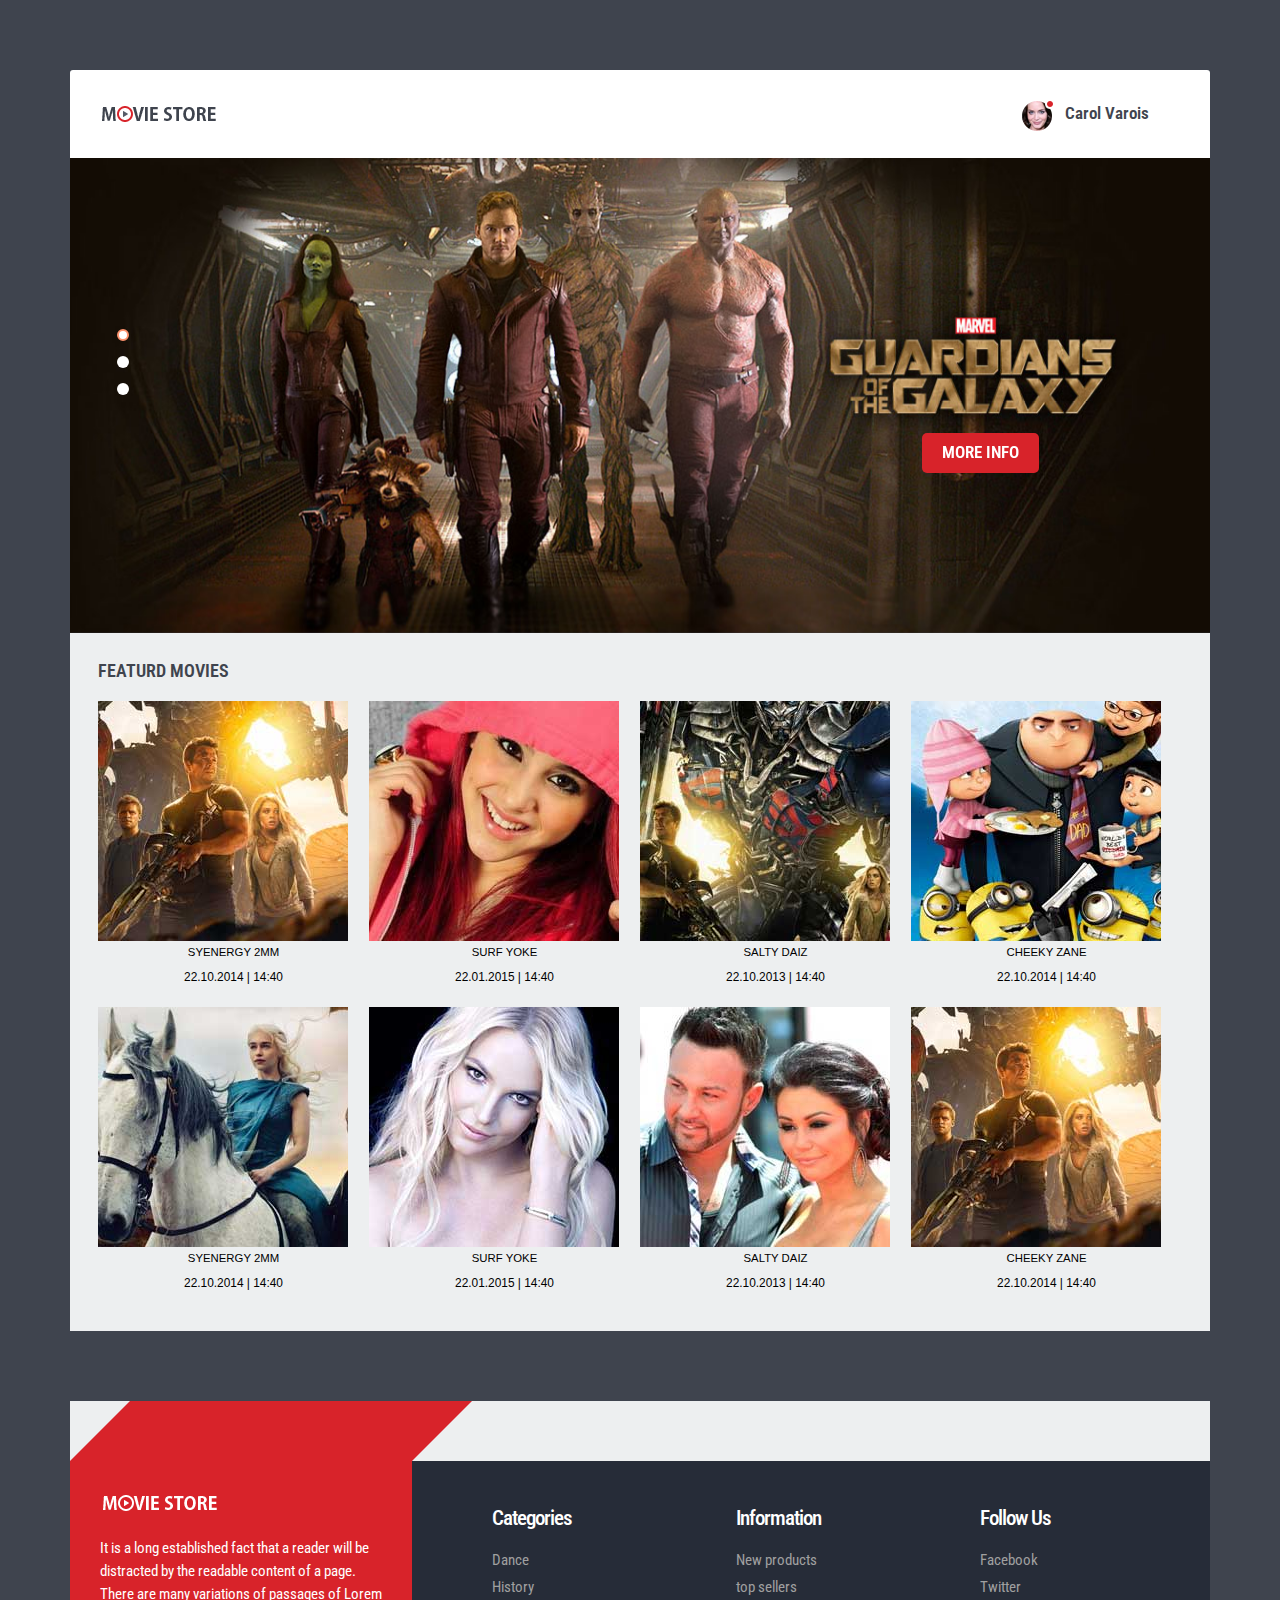
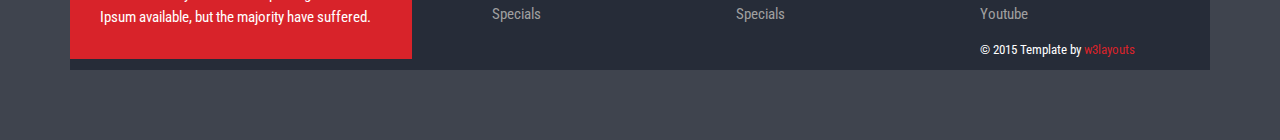
==== commit 02077734: "Merge branch 'master' of https://github.com/application-integration/Integration-homework" ====
--- a/FilmIntegration/src/main/resources/static/index.html
+++ b/FilmIntegration/src/main/resources/static/index.html
@@ -1,11 +1,16 @@
-
+<!--A Design by W3layouts
+Author: W3layout
+Author URL: http://w3layouts.com
+License: Creative Commons Attribution 3.0 Unported
+License URL: http://creativecommons.org/licenses/by/3.0/
+-->
 <!DOCTYPE HTML>
 <html>
 <head>
 <title>Movie_store A Entertainment Category Flat Bootstarp Resposive Website Template | Home :: w3layouts</title>
 <meta name="viewport" content="width=device-width, initial-scale=1">
 <meta http-equiv="Content-Type" content="text/html; charset=utf-8" />
-<meta name="keywords" content="Movie_store Responsive web template, Bootstrap Web Templates, Flat Web Templates, Andriod Compatible web template, 
+<meta name="keywords" content="Movie_store Responsive web template, Bootstrap Web Templates, Flat Web Templates, Andriod Compatible web template,
 Smartphone Compatible web template, free webdesigns for Nokia, Samsung, LG, SonyErricsson, Motorola web design" />
 <script type="application/x-javascript"> addEventListener("load", function() { setTimeout(hideURLbar, 0); }, false); function hideURLbar(){ window.scrollTo(0,1); } </script>
 <link href="css/bootstrap.css" rel='stylesheet' type='text/css' />
@@ -31,26 +36,43 @@
 	<div class="container_wrap">
 		<div class="header_top">
 		    <div class="col-sm-3 logo"><a href="index.html"><img src="images/logo.png" alt=""/></a></div>
-
-
+		    <div class="col-sm-6 nav">
+			  <ul>
+				 <li> <span class="simptip-position-bottom simptip-movable" data-tooltip="comic"><a href="movie.html"> </a></span></li>
+				 <li><span class="simptip-position-bottom simptip-movable" data-tooltip="movie"><a href="movie.html"> </a> </span></li>
+				 <li><span class="simptip-position-bottom simptip-movable" data-tooltip="video"><a href="movie.html"> </a></span></li>
+				 <li><span class="simptip-position-bottom simptip-movable" data-tooltip="game"><a href="movie.html"> </a></span></li>
+				 <li><span class="simptip-position-bottom simptip-movable" data-tooltip="tv"><a href="movie.html"> </a></span></li>
+				 <li><span class="simptip-position-bottom simptip-movable" data-tooltip="more"><a href="movie.html"> </a></span></li>
+			 </ul>
+			</div>
+			<div class="col-sm-3 header_right">
+			   <ul class="header_right_box">
+				 <li><img src="images/p1.png" alt=""/></li>
+				 <li><p><a href="index.html">Carol Varois</a></p></li>
+				 <li class="last"><i class="edit"> </i></li>
+				 <div class="clearfix"> </div>
+			   </ul>
+			</div>
 			<div class="clearfix"> </div>
 	      </div>
 	      <div class="slider">
 	   <div class="callbacks_container">
+	   <!-- Add the top-3 movies to show, implemented in the javascript -->
 	      <ul class="rslides" id="slider">
 	        <li><img src="images/banner.jpg" class="img-responsive" alt=""/>
 	        	<div class="button">
-			      <a href="#" class="hvr-shutter-out-horizontal">Watch Now</a>
+			      <a href="#" class="hvr-shutter-out-horizontal">More Info</a>
 			    </div>
 			</li>
 	        <li><img src="images/banner1.jpg" class="img-responsive" alt=""/>
 	        	<div class="button">
-			      <a href="#" class="hvr-shutter-out-horizontal">Watch Now</a>
+			      <a href="#" class="hvr-shutter-out-horizontal">More Info</a>
 			    </div>
 			</li>
 	        <li><img src="images/banner2.jpg" class="img-responsive" alt=""/>
 	        	<div class="button">
-			      <a href="#" class="hvr-shutter-out-horizontal">Watch Now</a>
+			      <a href="#" class="hvr-shutter-out-horizontal">More Info</a>
 			    </div>
 			</li>
 	      </ul>
@@ -63,138 +85,96 @@
 
 		<div class="clearfix"> </div>
 		</div>
-		  <br>
-		<div class="box_2">
-			<div class="col-md-5 grid_3">
-			  <div class="row_1">
-			  <div class="col-md-6 grid_4"><a href="single.html">
-				  <div class="grid_2">
-					<img src="images/pic1.jpg" class="img-responsive" alt=""/>
-					<div class="caption1">
-						<ul class="list_3">
-				    		<li><i class="icon5"> </i><p>3,548</p></li>
-				    	</ul>
-				    	<i class="icon4"> </i>
-				    	<p class="m_3">Guardians of the Galaxy</p>
-					</div>
-				   </div>
-				   <div class="grid_2 col_1">
-					<img src="images/pic2.jpg" class="img-responsive" alt=""/>
-					<div class="caption1">
-						<ul class="list_3">
-				    		<li><i class="icon5"> </i><p>3,548</p></li>
-				    	</ul>
-				    	<i class="icon4"> </i>
-				    	<p class="m_3">Guardians of the Galaxy</p>
-					</div>
-				   </div>
-			   </a></div>
-			   <div class="col-md-6 grid_7">
-				   <div class="col_2">
-				   	    <ul class="list_4">
-			    			<li><i class="icon1"> </i><p>2,548</p></li>
-			    			<li><i class="icon2"> </i><p>215</p></li>
-			    			<li><i class="icon3"> </i><p>546</p></li>
-			    			<li>Rating : &nbsp;&nbsp;<p><img src="images/rating1.png" alt=""/></p></li>
-			    			<li>Release Date : &nbsp;<span class="m_4">Mar 15, 2015</span> </li>
-			    			<div class="clearfix"> </div>
-			    		</ul>
-			    		<div class="m_5"><a href="single.html"><img src="images/pic3.jpg" class="img-responsive" alt=""/></a></div>
-				   </div>
-			 </div>
-			   <div class="clearfix"> </div>
-			   </div>
-			   <div class="row_2">
-			   	<a href="single.html"><img src="images/pic4.jpg" class="img-responsive" alt=""/></a>
-			   </div>
-			</div>
-			<div class="col-md-5 content_right">
-			 <div class="row_3">
-			  <div class="col-md-6 content_right-box"><a href="single.html">
-				<div class="grid_2">
-				<img src="images/pic6.jpg" class="img-responsive" alt=""/>
-				<div class="caption1">
-						<ul class="list_5">
-				    		<li><i class="icon5"> </i><p>3,548</p></li>
-				    	</ul>
-				    	<i class="icon4 icon6"> </i>
-				    	<p class="m_3">Guardians of the Galaxy</p>
-				</div>
-			    </div>
-			   </a></div>
-			   <div class="col-md-6 grid_5"><a href="single.html">
-				<div class="grid_2">
-				<img src="images/pic7.jpg" class="img-responsive" alt=""/>
-				<div class="caption1">
-						<ul class="list_5">
-				    		<li><i class="icon5"> </i><p>3,548</p></li>
-				    	</ul>
-				    	<i class="icon4 icon6"> </i>
-				    	<p class="m_3">Guardians of the Galaxy</p>
-				</div>
-			    </div>
-			   </a></div>
-			   <div class="clearfix"> </div>
-			   </div>
-
-			  <div class="row_5">
-			  	<div class="col-md-6">
-					<div class="col_2">
-				   	    <ul class="list_4">
-			    			<li><i class="icon1"> </i><p>2,548</p></li>
-			    			<li><i class="icon2"> </i><p>215</p></li>
-			    			<li><i class="icon3"> </i><p>546</p></li>
-			    			<li>Rating : &nbsp;&nbsp;<p><img src="images/rating1.png" alt=""></p></li>
-			    			<div class="clearfix"> </div>
-			    		</ul>
-			    		
-				   </div>
-			   </div>
-			   <div class="col-md-6 m_6"><a href="single.html">
-				  <img src="images/pic8.jpg" class="img-responsive" alt=""/>
-			   </a></div>
-			  </div>
-			</div>
-			<div class="col-md-2 grid_6">
-				<div class="m_7"><a href="single.html"><img src="images/pic9.jpg" class="img-responsive" alt=""/></a></div>
-				<div class="caption1">
-						<ul class="list_5">
-				    		<li><i class="icon5"> </i><p>3,548</p></li>
-				    	</ul>
-				    	<i class="icon4 icon6"> </i>
-				    	<p class="m_3">Guardians of the Galaxy</p>
-				</div>
-				<div class="col_2 col_3">
-				   	    <ul class="list_4">
-			    			<li><i class="icon1"> </i><p>2,548</p></li>
-			    			<li><i class="icon2"> </i><p>215</p></li>
-			    			<li><i class="icon3"> </i><p>546</p></li>
-			    			<li>Rating : &nbsp;&nbsp;<p><img src="images/rating1.png" alt=""></p></li>
-			    			<li>Release : &nbsp;<span class="m_4">Mar 15, 2015</span> </li>
-			    			<div class="clearfix"> </div>
-			    		</ul>
-			    		<div class="m_8"><a href="single.html"><img src="images/pic10.jpg" class="img-responsive" alt=""/></a></div>
-			    </div>
-			</div>
-			<div class="clearfix"> </div>
-		</div>
+
+
+                   <ul id="flexiselDemo3">
+						<li><img src="images/1.jpg" class="img-responsive"/><div class="grid-flex"><a href="#">Syenergy 2mm</a><p>22.10.2014 | 14:40</p></div></li>
+						<li><img src="images/2.jpg" class="img-responsive"/><div class="grid-flex"><a href="#">Surf Yoke</a><p>22.01.2015 | 14:40</p></div></li>
+						<li><img src="images/3.jpg" class="img-responsive"/><div class="grid-flex"><a href="#">Salty Daiz</a><p>22.10.2013 | 14:40</p></div></li>
+						<li><img src="images/4.jpg" class="img-responsive"/><div class="grid-flex"><a href="#">Cheeky Zane</a><p>22.10.2014 | 14:40</p></div></li>
+						<li><img src="images/5.jpg" class="img-responsive"/><div class="grid-flex"><a href="#">Synergy</a><p>22.10.2013 | 14:40</p></div></li>
+				    </ul>
+				    <script type="text/javascript">
+					 $(window).load(function() {
+						$("#flexiselDemo3").flexisel({
+							visibleItems: 4,
+							animationSpeed: 1000,
+							autoPlay: true,
+							autoPlaySpeed: 3000,
+							pauseOnHover: true,
+							enableResponsiveBreakpoints: true,
+					    	responsiveBreakpoints: {
+					    		portrait: {
+					    			changePoint:480,
+					    			visibleItems: 1
+					    		},
+					    		landscape: {
+					    			changePoint:640,
+					    			visibleItems: 2
+					    		},
+					    		tablet: {
+					    			changePoint:768,
+					    			visibleItems: 3
+					    		}
+					    	}
+					    });
+
+					});
+				   </script>
+				   <script type="text/javascript" src="js/jquery.flexisel.js"></script>
+				   <ul id="flexiselDemo1">
+						<li><img src="images/8.jpg" class="img-responsive"/><div class="grid-flex"><a href="#">Syenergy 2mm</a><p>22.10.2014 | 14:40</p></div></li>
+						<li><img src="images/7.jpg" class="img-responsive"/><div class="grid-flex"><a href="#">Surf Yoke</a><p>22.01.2015 | 14:40</p></div></li>
+						<li><img src="images/6.jpg" class="img-responsive"/><div class="grid-flex"><a href="#">Salty Daiz</a><p>22.10.2013 | 14:40</p></div></li>
+						<li><img src="images/1.jpg" class="img-responsive"/><div class="grid-flex"><a href="#">Cheeky Zane</a><p>22.10.2014 | 14:40</p></div></li>
+						<li><img src="images/2.jpg" class="img-responsive"/><div class="grid-flex"><a href="#">Synergy</a><p>22.10.2013 | 14:40</p></div></li>
+				     </ul>
+				    <script type="text/javascript">
+					 $(window).load(function() {
+						$("#flexiselDemo1").flexisel({
+							visibleItems: 4,
+							animationSpeed: 1000,
+							autoPlay: true,
+							autoPlaySpeed: 3000,
+							pauseOnHover: true,
+							enableResponsiveBreakpoints: true,
+					    	responsiveBreakpoints: {
+					    		portrait: {
+					    			changePoint:480,
+					    			visibleItems: 1
+					    		},
+					    		landscape: {
+					    			changePoint:640,
+					    			visibleItems: 2
+					    		},
+					    		tablet: {
+					    			changePoint:768,
+					    			visibleItems: 3
+					    		}
+					    	}
+					    });
+
+					});
+				   </script>
+
+
       </div>
    </div>
  </div>
- 
-<div class="container"> 
+
+<div class="container">
  <footer id="footer">
  	<div id="footer-3d">
 		<div class="gp-container">
 			<span class="first-widget-bend"></span>
-		</div>		
+		</div>
 	</div>
     <div id="footer-widgets" class="gp-footer-larger-first-col">
 		<div class="gp-container">
             <div class="footer-widget footer-1">
             	<div class="wpb_wrapper">
 					<img src="images/f_logo.png" alt=""/>
-				</div> 
+				</div>
 	          <br>
 	          <p>It is a long established fact that a reader will be distracted by the readable content of a page.</p>
 			  <p class="text">There are many variations of passages of Lorem Ipsum available, but the majority have suffered.</p>
@@ -233,6 +213,6 @@
 		</div>
 	</div>
   </footer>
-</div>		
+</div>
 </body>
-</html>+</html>
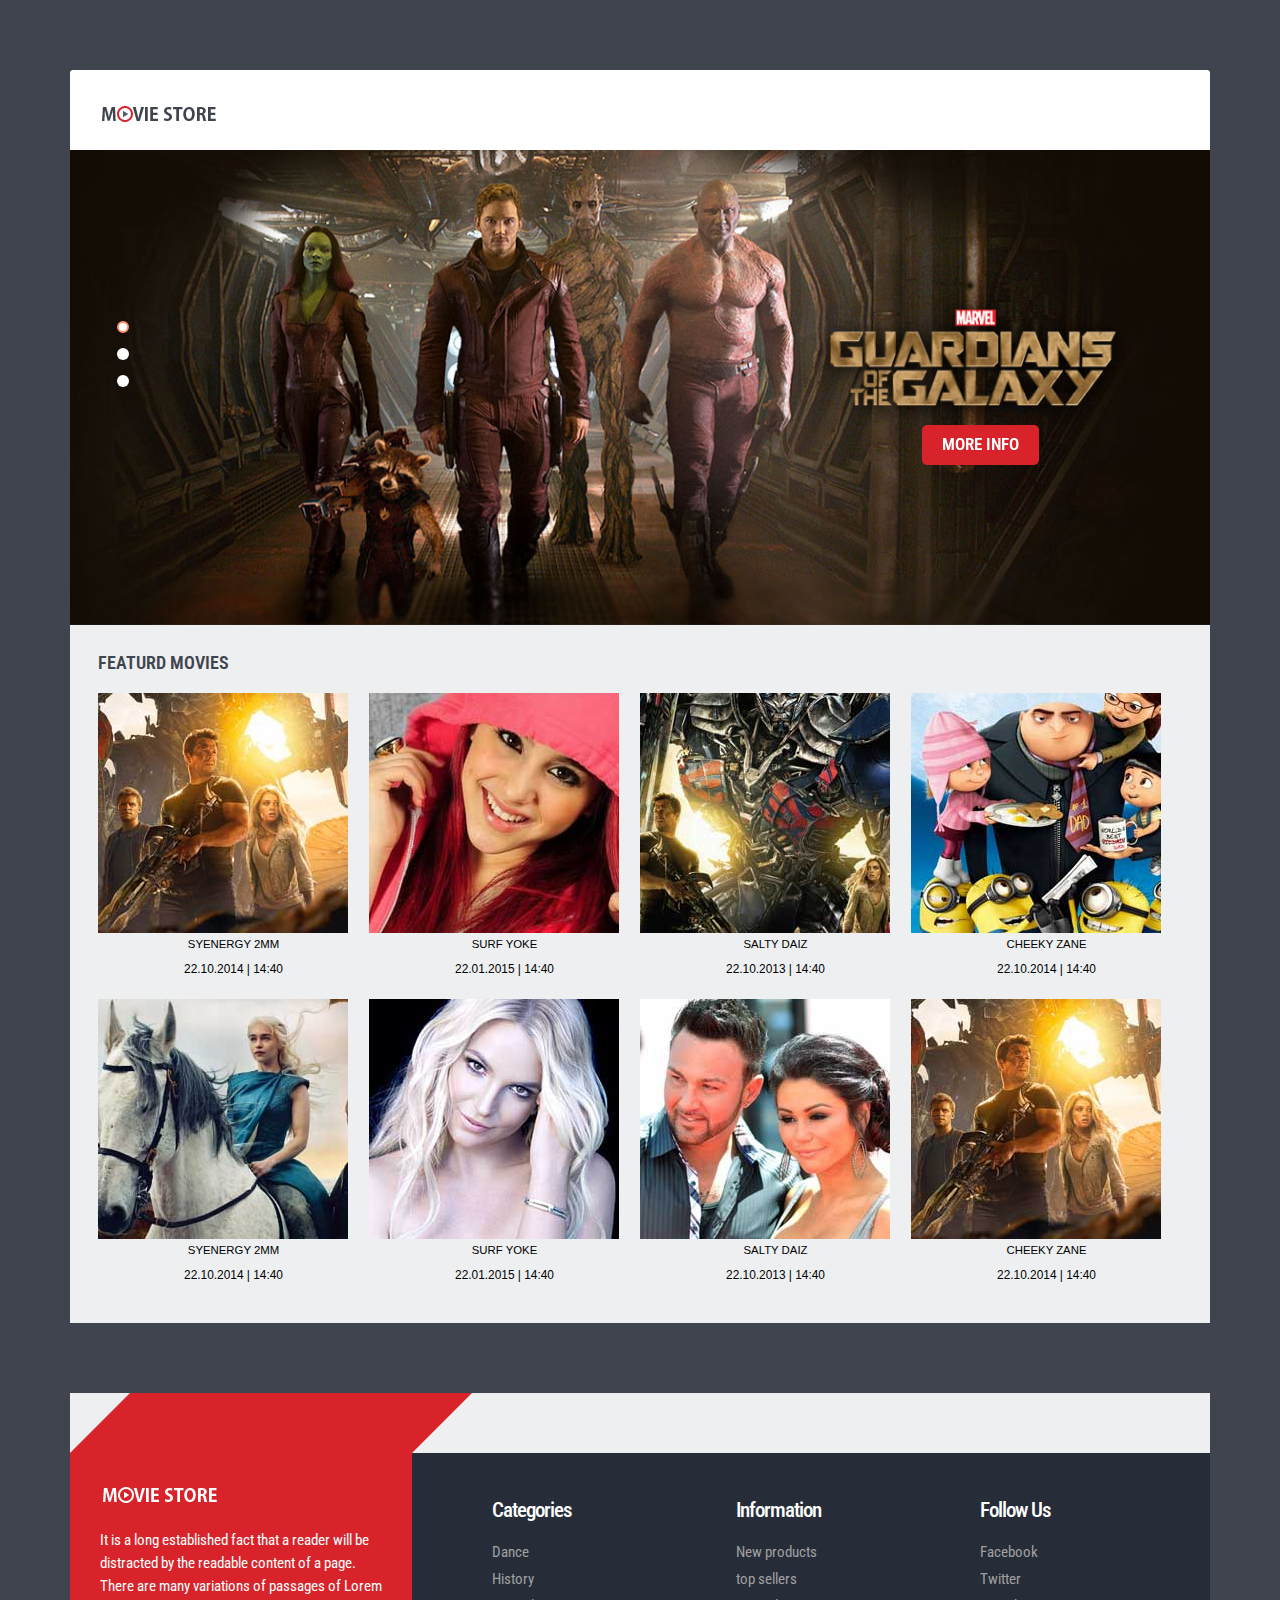
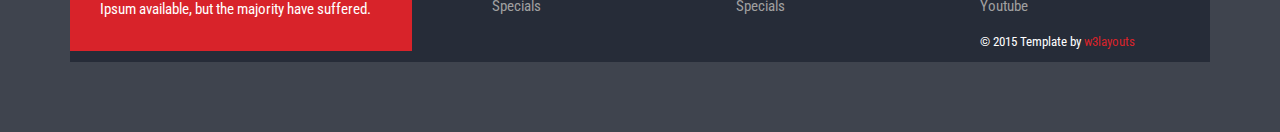
==== commit 57003628: "fix conflict" ====
--- a/FilmIntegration/src/main/resources/static/index.html
+++ b/FilmIntegration/src/main/resources/static/index.html
@@ -36,24 +36,7 @@
 	<div class="container_wrap">
 		<div class="header_top">
 		    <div class="col-sm-3 logo"><a href="index.html"><img src="images/logo.png" alt=""/></a></div>
-		    <div class="col-sm-6 nav">
-			  <ul>
-				 <li> <span class="simptip-position-bottom simptip-movable" data-tooltip="comic"><a href="movie.html"> </a></span></li>
-				 <li><span class="simptip-position-bottom simptip-movable" data-tooltip="movie"><a href="movie.html"> </a> </span></li>
-				 <li><span class="simptip-position-bottom simptip-movable" data-tooltip="video"><a href="movie.html"> </a></span></li>
-				 <li><span class="simptip-position-bottom simptip-movable" data-tooltip="game"><a href="movie.html"> </a></span></li>
-				 <li><span class="simptip-position-bottom simptip-movable" data-tooltip="tv"><a href="movie.html"> </a></span></li>
-				 <li><span class="simptip-position-bottom simptip-movable" data-tooltip="more"><a href="movie.html"> </a></span></li>
-			 </ul>
-			</div>
-			<div class="col-sm-3 header_right">
-			   <ul class="header_right_box">
-				 <li><img src="images/p1.png" alt=""/></li>
-				 <li><p><a href="index.html">Carol Varois</a></p></li>
-				 <li class="last"><i class="edit"> </i></li>
-				 <div class="clearfix"> </div>
-			   </ul>
-			</div>
+
 			<div class="clearfix"> </div>
 	      </div>
 	      <div class="slider">
--- a/FilmIntegration/src/main/resources/static/css/style.css
+++ b/FilmIntegration/src/main/resources/static/css/style.css
@@ -909,14 +909,7 @@
 	z-index: 100;
 	margin-top:-2em;
 }
-.nbs-flexisel-nav-left {
-	left: 0px;
-	background: url(../images/img-sprite.png) no-repeat -15px -113px;
-}
-.nbs-flexisel-nav-right {
-	right: 0px;
-	background: url(../images/img-sprite.png) no-repeat -76px -113px;
-}
+
 h1.recent {
 padding: 0 15px;
 margin: 1em 0;
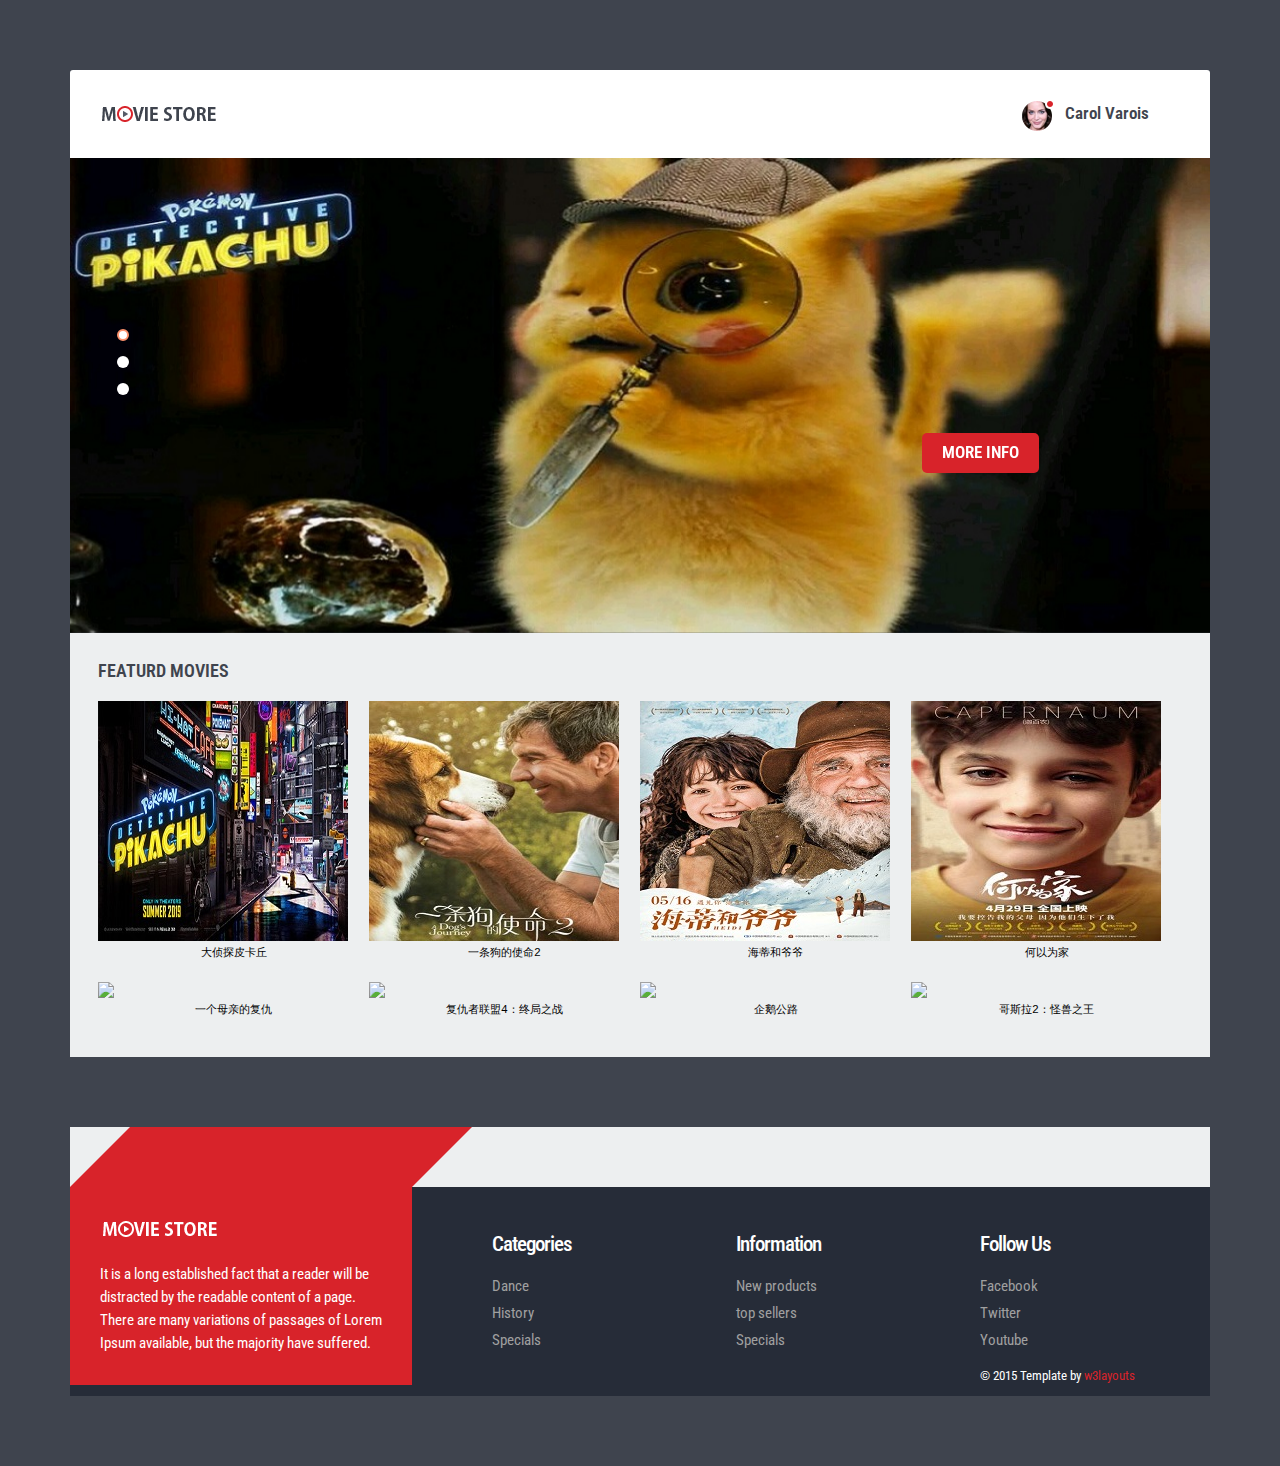
==== commit 0d7fbc32: "修改第一个页面" ====
--- a/FilmIntegration/src/main/resources/static/index.html
+++ b/FilmIntegration/src/main/resources/static/index.html
@@ -10,7 +10,7 @@
 <title>Movie_store A Entertainment Category Flat Bootstarp Resposive Website Template | Home :: w3layouts</title>
 <meta name="viewport" content="width=device-width, initial-scale=1">
 <meta http-equiv="Content-Type" content="text/html; charset=utf-8" />
-<meta name="keywords" content="Movie_store Responsive web template, Bootstrap Web Templates, Flat Web Templates, Andriod Compatible web template,
+<meta name="keywords" content="Movie_store Responsive web template, Bootstrap Web Templates, Flat Web Templates, Andriod Compatible web template, 
 Smartphone Compatible web template, free webdesigns for Nokia, Samsung, LG, SonyErricsson, Motorola web design" />
 <script type="application/x-javascript"> addEventListener("load", function() { setTimeout(hideURLbar, 0); }, false); function hideURLbar(){ window.scrollTo(0,1); } </script>
 <link href="css/bootstrap.css" rel='stylesheet' type='text/css' />
@@ -36,46 +36,63 @@
 	<div class="container_wrap">
 		<div class="header_top">
 		    <div class="col-sm-3 logo"><a href="index.html"><img src="images/logo.png" alt=""/></a></div>
-
+		    <div class="col-sm-6 nav">
+			  <ul>
+				 <li> <span class="simptip-position-bottom simptip-movable" data-tooltip="comic"><a href="index.html"> </a></span></li>
+				 <li><span class="simptip-position-bottom simptip-movable" data-tooltip="movie"><a href="index.html"> </a> </span></li>
+				 <li><span class="simptip-position-bottom simptip-movable" data-tooltip="video"><a href="index.html"> </a></span></li>
+				 <li><span class="simptip-position-bottom simptip-movable" data-tooltip="game"><a href="index.html"> </a></span></li>
+				 <li><span class="simptip-position-bottom simptip-movable" data-tooltip="tv"><a href="index.html"> </a></span></li>
+				 <li><span class="simptip-position-bottom simptip-movable" data-tooltip="more"><a href="index.html"> </a></span></li>
+			 </ul>
+			</div>
+			<div class="col-sm-3 header_right">
+			   <ul class="header_right_box">
+				 <li><img src="images/p1.png" alt=""/></li>
+				 <li><p><a href="index.html">Carol Varois</a></p></li>
+				 <li class="last"><i class="edit"> </i></li>
+				 <div class="clearfix"> </div>
+			   </ul>
+			</div>
 			<div class="clearfix"> </div>
 	      </div>
 	      <div class="slider">
 	   <div class="callbacks_container">
 	   <!-- Add the top-3 movies to show, implemented in the javascript -->
 	      <ul class="rslides" id="slider">
-	        <li><img src="images/banner.jpg" class="img-responsive" alt=""/>
+	        <li><img src="images/banner01.jpg" class="img-responsive" alt=""/>
 	        	<div class="button">
 			      <a href="#" class="hvr-shutter-out-horizontal">More Info</a>
 			    </div>
 			</li>
-	        <li><img src="images/banner1.jpg" class="img-responsive" alt=""/>
+	        <li><img src="images/banner02.jpg" class="img-responsive" alt=""/>
 	        	<div class="button">
 			      <a href="#" class="hvr-shutter-out-horizontal">More Info</a>
 			    </div>
 			</li>
-	        <li><img src="images/banner2.jpg" class="img-responsive" alt=""/>
+	        <li><img src="images/banner04.jpg" class="img-responsive" alt=""/>
 	        	<div class="button">
 			      <a href="#" class="hvr-shutter-out-horizontal">More Info</a>
 			    </div>
 			</li>
 	      </ul>
 	    </div>
-
+	    
       </div>
       <div class="content">
       	<div class="box_1">
       	 <h1 class="m_2">Featurd Movies</h1>
-
+      	 
 		<div class="clearfix"> </div>
 		</div>
-
-
+		
+		
                    <ul id="flexiselDemo3">
-						<li><img src="images/1.jpg" class="img-responsive"/><div class="grid-flex"><a href="#">Syenergy 2mm</a><p>22.10.2014 | 14:40</p></div></li>
-						<li><img src="images/2.jpg" class="img-responsive"/><div class="grid-flex"><a href="#">Surf Yoke</a><p>22.01.2015 | 14:40</p></div></li>
-						<li><img src="images/3.jpg" class="img-responsive"/><div class="grid-flex"><a href="#">Salty Daiz</a><p>22.10.2013 | 14:40</p></div></li>
-						<li><img src="images/4.jpg" class="img-responsive"/><div class="grid-flex"><a href="#">Cheeky Zane</a><p>22.10.2014 | 14:40</p></div></li>
-						<li><img src="images/5.jpg" class="img-responsive"/><div class="grid-flex"><a href="#">Synergy</a><p>22.10.2013 | 14:40</p></div></li>
+						<li><img src="images/dztpkq.jpg" class="img-responsive"/><div class="grid-flex"><a href="#">大侦探皮卡丘</a></div></li>
+						<li><img src="images/ytgdsm.jpg" class="img-responsive"/><div class="grid-flex"><a href="#">一条狗的使命2</a></div></li>
+						<li><img src="images/hdhyy.jpg" class="img-responsive"/><div class="grid-flex"><a href="#">海蒂和爷爷</a></div></li>
+						<li><img src="images/hywj.jpg" class="img-responsive"/><div class="grid-flex"><a href="#">何以为家</a></div></li>
+						<li><img src="images/ss.jpg" class="img-responsive"/><div class="grid-flex"><a href="#">双生</a></div></li>
 				    </ul>
 				    <script type="text/javascript">
 					 $(window).load(function() {
@@ -83,34 +100,34 @@
 							visibleItems: 4,
 							animationSpeed: 1000,
 							autoPlay: true,
-							autoPlaySpeed: 3000,
+							autoPlaySpeed: 3000,    		
 							pauseOnHover: true,
 							enableResponsiveBreakpoints: true,
-					    	responsiveBreakpoints: {
-					    		portrait: {
+					    	responsiveBreakpoints: { 
+					    		portrait: { 
 					    			changePoint:480,
 					    			visibleItems: 1
-					    		},
-					    		landscape: {
+					    		}, 
+					    		landscape: { 
 					    			changePoint:640,
 					    			visibleItems: 2
 					    		},
-					    		tablet: {
+					    		tablet: { 
 					    			changePoint:768,
 					    			visibleItems: 3
 					    		}
 					    	}
 					    });
-
+					    
 					});
 				   </script>
 				   <script type="text/javascript" src="js/jquery.flexisel.js"></script>
 				   <ul id="flexiselDemo1">
-						<li><img src="images/8.jpg" class="img-responsive"/><div class="grid-flex"><a href="#">Syenergy 2mm</a><p>22.10.2014 | 14:40</p></div></li>
-						<li><img src="images/7.jpg" class="img-responsive"/><div class="grid-flex"><a href="#">Surf Yoke</a><p>22.01.2015 | 14:40</p></div></li>
-						<li><img src="images/6.jpg" class="img-responsive"/><div class="grid-flex"><a href="#">Salty Daiz</a><p>22.10.2013 | 14:40</p></div></li>
-						<li><img src="images/1.jpg" class="img-responsive"/><div class="grid-flex"><a href="#">Cheeky Zane</a><p>22.10.2014 | 14:40</p></div></li>
-						<li><img src="images/2.jpg" class="img-responsive"/><div class="grid-flex"><a href="#">Synergy</a><p>22.10.2013 | 14:40</p></div></li>
+						<li><img src="images/ygmqdfc.jpg" class="img-responsive"/><div class="grid-flex"><a href="#">一个母亲的复仇</a></div></li>
+						<li><img src="images/fl4.jpg" class="img-responsive"/><div class="grid-flex"><a href="#">复仇者联盟4：终局之战</a></div></li>
+						<li><img src="images/qegl.jpg" class="img-responsive"/><div class="grid-flex"><a href="#">企鹅公路</a></div></li>
+						<li><img src="images/gsl2.jpg" class="img-responsive"/><div class="grid-flex"><a href="#">哥斯拉2：怪兽之王</a></div></li>
+						<li><img src="images/zelhya.jpg" class="img-responsive"/><div class="grid-flex"><a href="#">周恩来回延安</a></div></li>
 				     </ul>
 				    <script type="text/javascript">
 					 $(window).load(function() {
@@ -118,46 +135,46 @@
 							visibleItems: 4,
 							animationSpeed: 1000,
 							autoPlay: true,
-							autoPlaySpeed: 3000,
+							autoPlaySpeed: 3000,    		
 							pauseOnHover: true,
 							enableResponsiveBreakpoints: true,
-					    	responsiveBreakpoints: {
-					    		portrait: {
+					    	responsiveBreakpoints: { 
+					    		portrait: { 
 					    			changePoint:480,
 					    			visibleItems: 1
-					    		},
-					    		landscape: {
+					    		}, 
+					    		landscape: { 
 					    			changePoint:640,
 					    			visibleItems: 2
 					    		},
-					    		tablet: {
+					    		tablet: { 
 					    			changePoint:768,
 					    			visibleItems: 3
 					    		}
 					    	}
 					    });
-
+					    
 					});
 				   </script>
-
-
+		
+		
       </div>
    </div>
  </div>
-
-<div class="container">
+ 
+<div class="container"> 
  <footer id="footer">
  	<div id="footer-3d">
 		<div class="gp-container">
 			<span class="first-widget-bend"></span>
-		</div>
+		</div>		
 	</div>
     <div id="footer-widgets" class="gp-footer-larger-first-col">
 		<div class="gp-container">
             <div class="footer-widget footer-1">
             	<div class="wpb_wrapper">
 					<img src="images/f_logo.png" alt=""/>
-				</div>
+				</div> 
 	          <br>
 	          <p>It is a long established fact that a reader will be distracted by the readable content of a page.</p>
 			  <p class="text">There are many variations of passages of Lorem Ipsum available, but the majority have suffered.</p>
@@ -196,6 +213,6 @@
 		</div>
 	</div>
   </footer>
-</div>
+</div>		
 </body>
-</html>
+</html>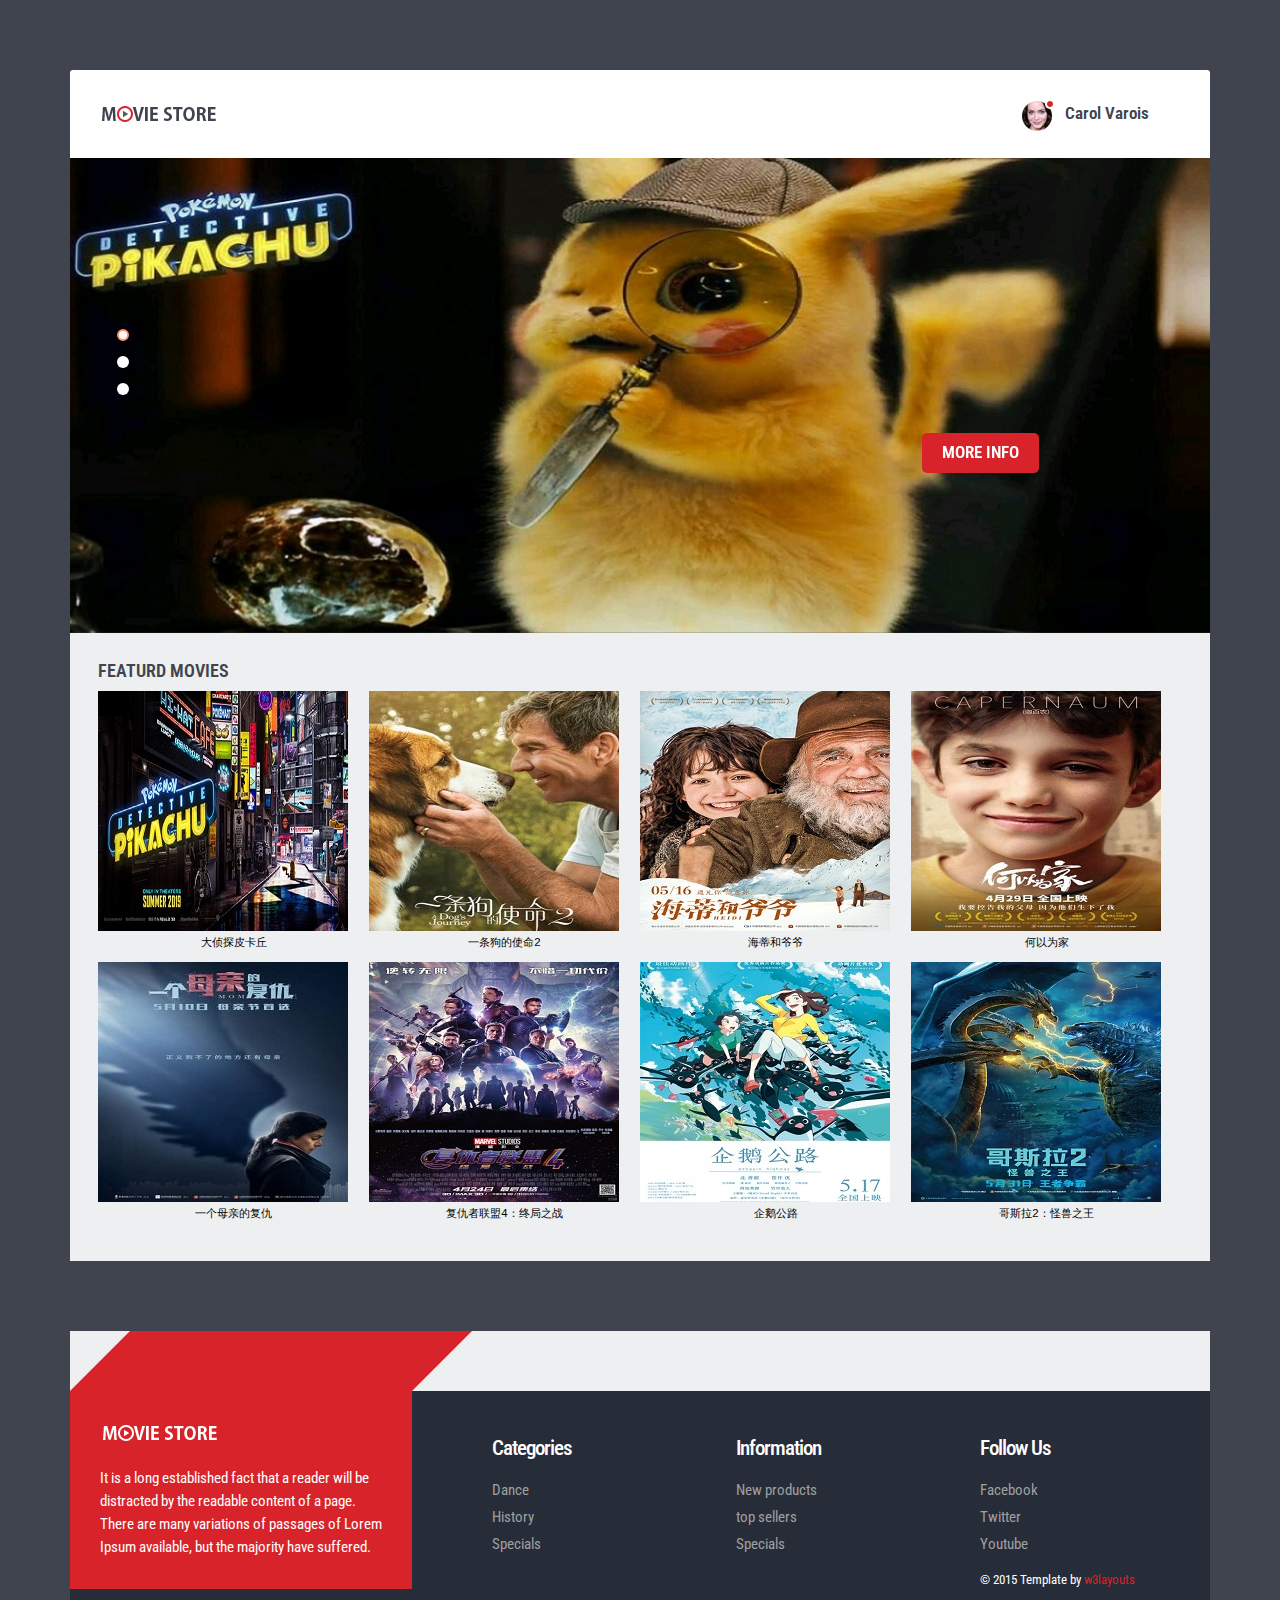
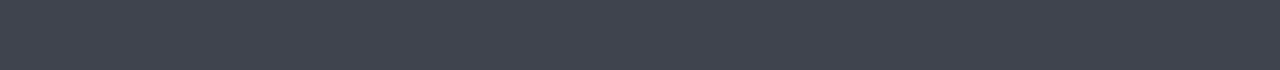
==== commit fc7042ee: "Merge branch 'master' of https://github.com/application-integration/Integration-homework.git" ====
--- a/FilmIntegration/src/main/resources/static/index.html
+++ b/FilmIntegration/src/main/resources/static/index.html
@@ -62,17 +62,17 @@
 	      <ul class="rslides" id="slider">
 	        <li><img src="images/banner01.jpg" class="img-responsive" alt=""/>
 	        	<div class="button">
-			      <a href="#" class="hvr-shutter-out-horizontal">More Info</a>
+			      <a href="single.html?name=大侦探皮卡丘" class="hvr-shutter-out-horizontal">More Info</a>
 			    </div>
 			</li>
 	        <li><img src="images/banner02.jpg" class="img-responsive" alt=""/>
 	        	<div class="button">
-			      <a href="#" class="hvr-shutter-out-horizontal">More Info</a>
+			      <a href="single.html?name=一条狗的使命2"  class="hvr-shutter-out-horizontal">More Info</a>
 			    </div>
 			</li>
 	        <li><img src="images/banner04.jpg" class="img-responsive" alt=""/>
 	        	<div class="button">
-			      <a href="#" class="hvr-shutter-out-horizontal">More Info</a>
+			      <a href="single.html?name=海蒂的爷爷" class="hvr-shutter-out-horizontal">More Info</a>
 			    </div>
 			</li>
 	      </ul>
@@ -88,11 +88,11 @@
 		
 		
                    <ul id="flexiselDemo3">
-						<li><img src="images/dztpkq.jpg" class="img-responsive"/><div class="grid-flex"><a href="#">大侦探皮卡丘</a></div></li>
-						<li><img src="images/ytgdsm.jpg" class="img-responsive"/><div class="grid-flex"><a href="#">一条狗的使命2</a></div></li>
-						<li><img src="images/hdhyy.jpg" class="img-responsive"/><div class="grid-flex"><a href="#">海蒂和爷爷</a></div></li>
-						<li><img src="images/hywj.jpg" class="img-responsive"/><div class="grid-flex"><a href="#">何以为家</a></div></li>
-						<li><img src="images/ss.jpg" class="img-responsive"/><div class="grid-flex"><a href="#">双生</a></div></li>
+						<li><a href="single.html?name=大侦探皮卡丘"><img src="images/dztpkq.jpg" class="img-responsive"/></a><div class="grid-flex"><a href="single.html?name=大侦探皮卡丘">大侦探皮卡丘</a></div></li>
+						<li><a href="single.html?name=一条狗的使命2"><img src="images/ytgdsm.jpg" class="img-responsive"/></a><div class="grid-flex"><a href="single.html?name=一条狗的使命2">一条狗的使命2</a></div></li>
+						<li><a href="single.html?name=海蒂和爷爷"><img src="images/hdhyy.jpg" class="img-responsive"/></a><div class="grid-flex"><a href="single.html?name=海蒂和爷爷">海蒂和爷爷</a></div></li>
+						<li><a href="single.html?name=何以为家"><img src="images/hywj.jpg" class="img-responsive"/></a><div class="grid-flex"><a href="single.html?name=何以为家">何以为家</a></div></li>
+						<li><a href="single.html?name=双生"><img src="images/ss.jpg" class="img-responsive"/></a><div class="grid-flex"><a href="single.html?name=双生">双生</a></div></li>
 				    </ul>
 				    <script type="text/javascript">
 					 $(window).load(function() {
@@ -123,11 +123,11 @@
 				   </script>
 				   <script type="text/javascript" src="js/jquery.flexisel.js"></script>
 				   <ul id="flexiselDemo1">
-						<li><img src="images/ygmqdfc.jpg" class="img-responsive"/><div class="grid-flex"><a href="#">一个母亲的复仇</a></div></li>
-						<li><img src="images/fl4.jpg" class="img-responsive"/><div class="grid-flex"><a href="#">复仇者联盟4：终局之战</a></div></li>
-						<li><img src="images/qegl.jpg" class="img-responsive"/><div class="grid-flex"><a href="#">企鹅公路</a></div></li>
-						<li><img src="images/gsl2.jpg" class="img-responsive"/><div class="grid-flex"><a href="#">哥斯拉2：怪兽之王</a></div></li>
-						<li><img src="images/zelhya.jpg" class="img-responsive"/><div class="grid-flex"><a href="#">周恩来回延安</a></div></li>
+						<li><a href="single.html?name=一个母亲的复仇"><img src="images/ygmqdfc.jpg" class="img-responsive"/></a><div class="grid-flex"><a href="single.html?name=一个母亲的复仇">一个母亲的复仇</a></div></li>
+						<li><a href="single.html?name=复仇者联盟4：终局之战"><img src="images/fl4.jpg" class="img-responsive"/></a><div class="grid-flex"><a href="single.html?name=复仇者联盟4：终局之战">复仇者联盟4：终局之战</a></div></li>
+						<li><a href="single.html?name=企鹅公路"><img src="images/qegl.jpg" class="img-responsive"/></a><div class="grid-flex"><a href="single.html?name=企鹅公路">企鹅公路</a></div></li>
+						<li><a href="single.html?name=哥斯拉2：怪兽之王"><img src="images/gsl2.jpg" class="img-responsive"/></a><div class="grid-flex"><a href="single.html?name=哥斯拉2：怪兽之王">哥斯拉2：怪兽之王</a></div></li>
+						<li><a href="single.html?name=周恩来回延安"><img src="images/zelhya.jpg" class="img-responsive"/></a><div class="grid-flex"><a href="single.html?name=周恩来回延安">周恩来回延安</a></div></li>
 				     </ul>
 				    <script type="text/javascript">
 					 $(window).load(function() {
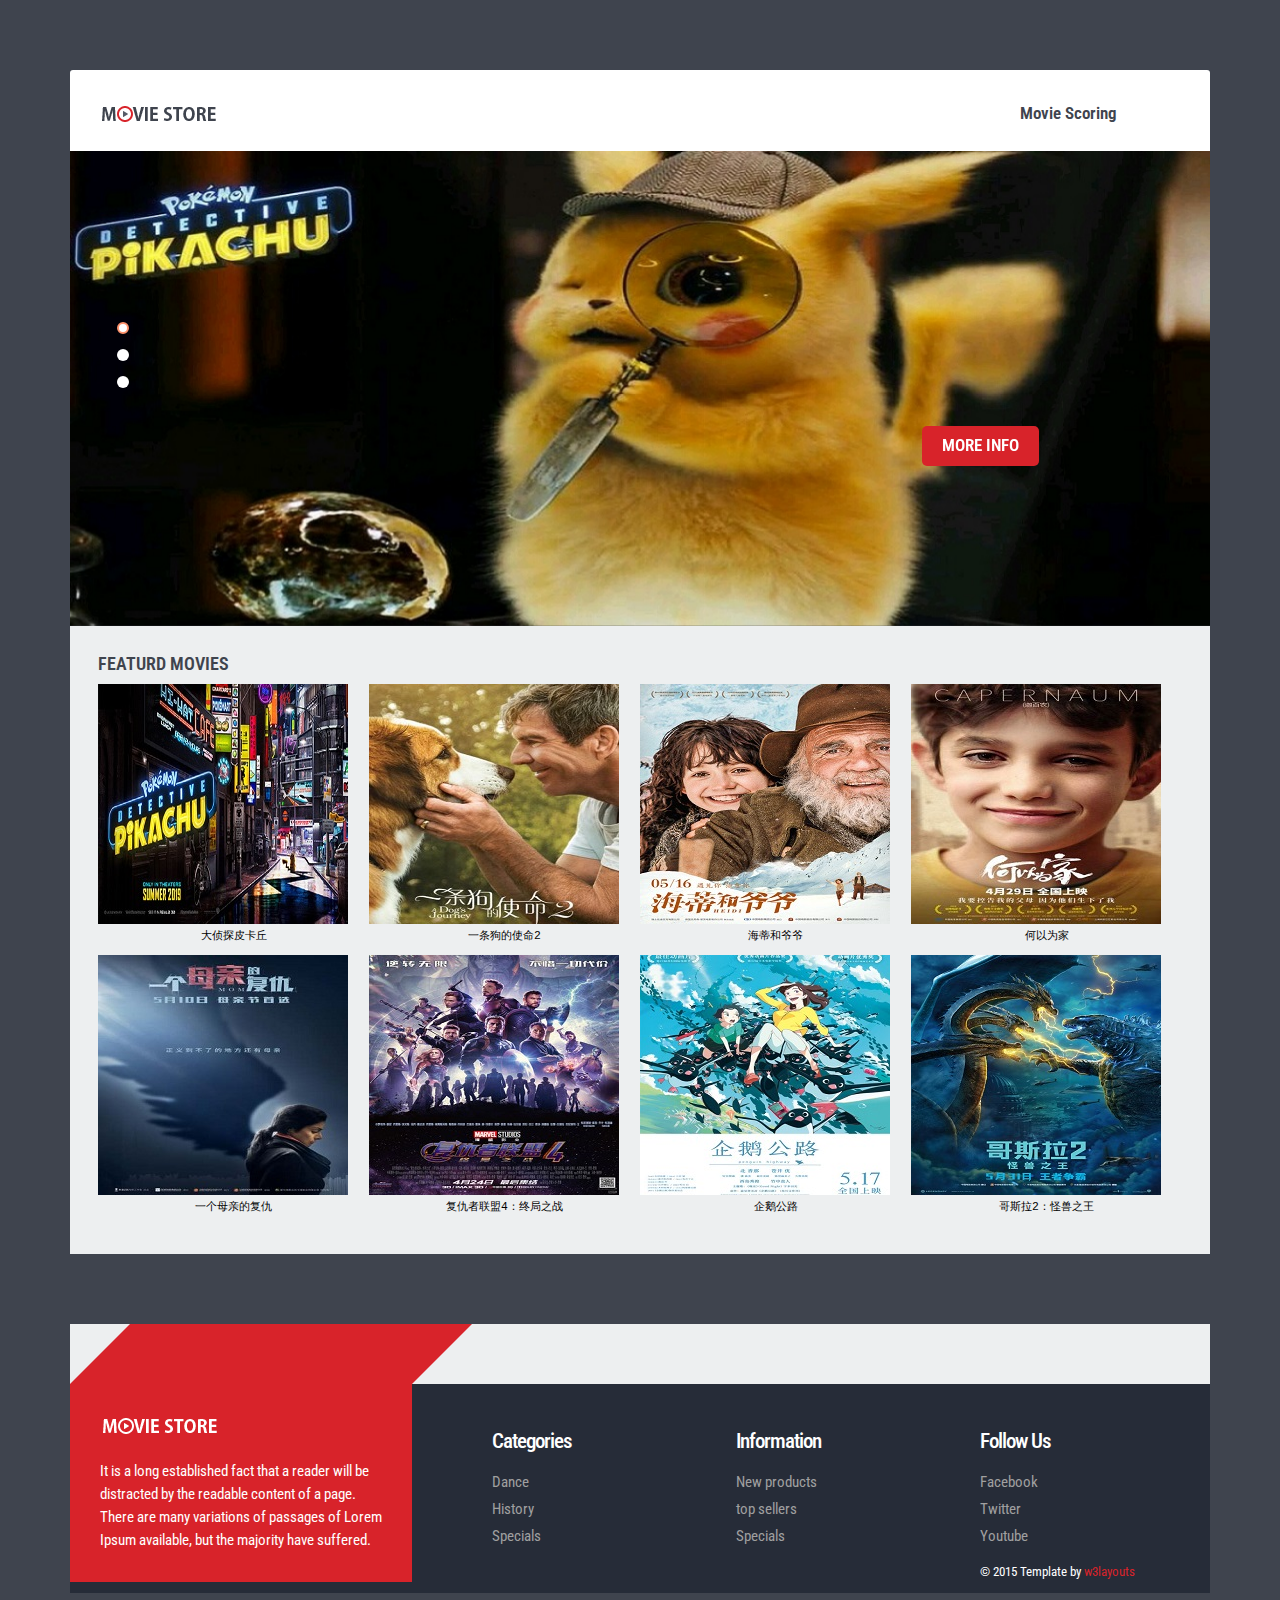
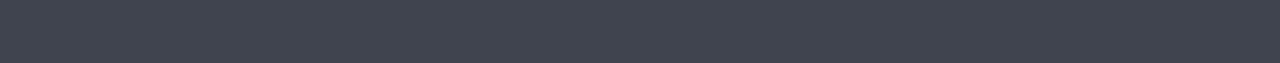
==== commit 7a463c82: "增加评分页面" ====
--- a/FilmIntegration/src/main/resources/static/index.html
+++ b/FilmIntegration/src/main/resources/static/index.html
@@ -47,9 +47,11 @@
 			 </ul>
 			</div>
 			<div class="col-sm-3 header_right">
+
 			   <ul class="header_right_box">
-				 <li><img src="images/p1.png" alt=""/></li>
-				 <li><p><a href="index.html">Carol Varois</a></p></li>
+				   <li><p><a href="score.html">Movie Scoring</a></p></li>
+				 <!--<li><img src="images/p1.png" alt=""/></li>-->
+				 <!--<li><p><a href="index.html">Carol Varois</a></p></li>-->
 				 <li class="last"><i class="edit"> </i></li>
 				 <div class="clearfix"> </div>
 			   </ul>
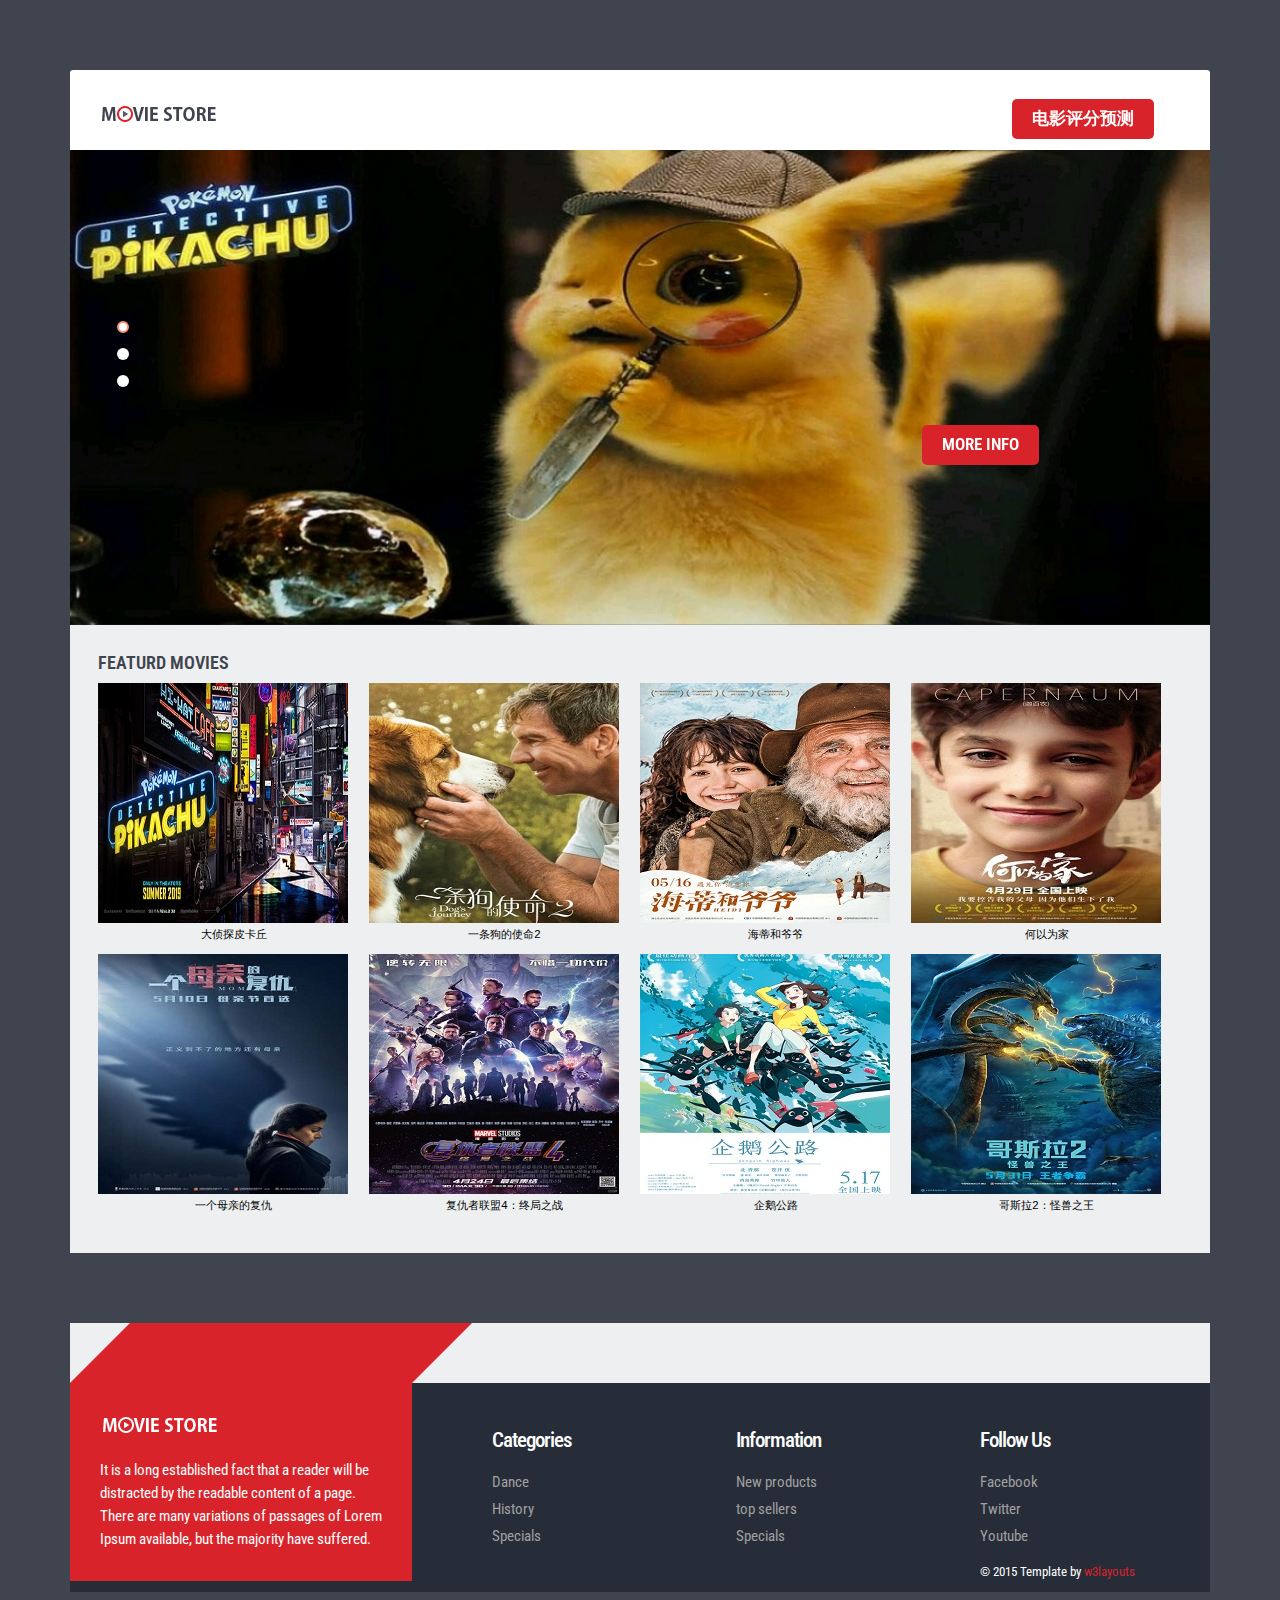
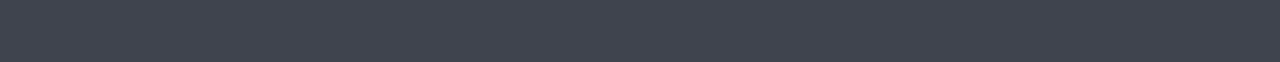
==== commit 5bb19982: "修改主页" ====
--- a/FilmIntegration/src/main/resources/static/index.html
+++ b/FilmIntegration/src/main/resources/static/index.html
@@ -49,7 +49,11 @@
 			<div class="col-sm-3 header_right">
 
 			   <ul class="header_right_box">
-				   <li><p><a href="score.html">Movie Scoring</a></p></li>
+				   <li>
+					   <div class="button">
+						   <a href="score.html" class="hvr-shutter-out-horizontal">电影评分预测</a>
+                       </div>
+				   </li>
 				 <!--<li><img src="images/p1.png" alt=""/></li>-->
 				 <!--<li><p><a href="index.html">Carol Varois</a></p></li>-->
 				 <li class="last"><i class="edit"> </i></li>
